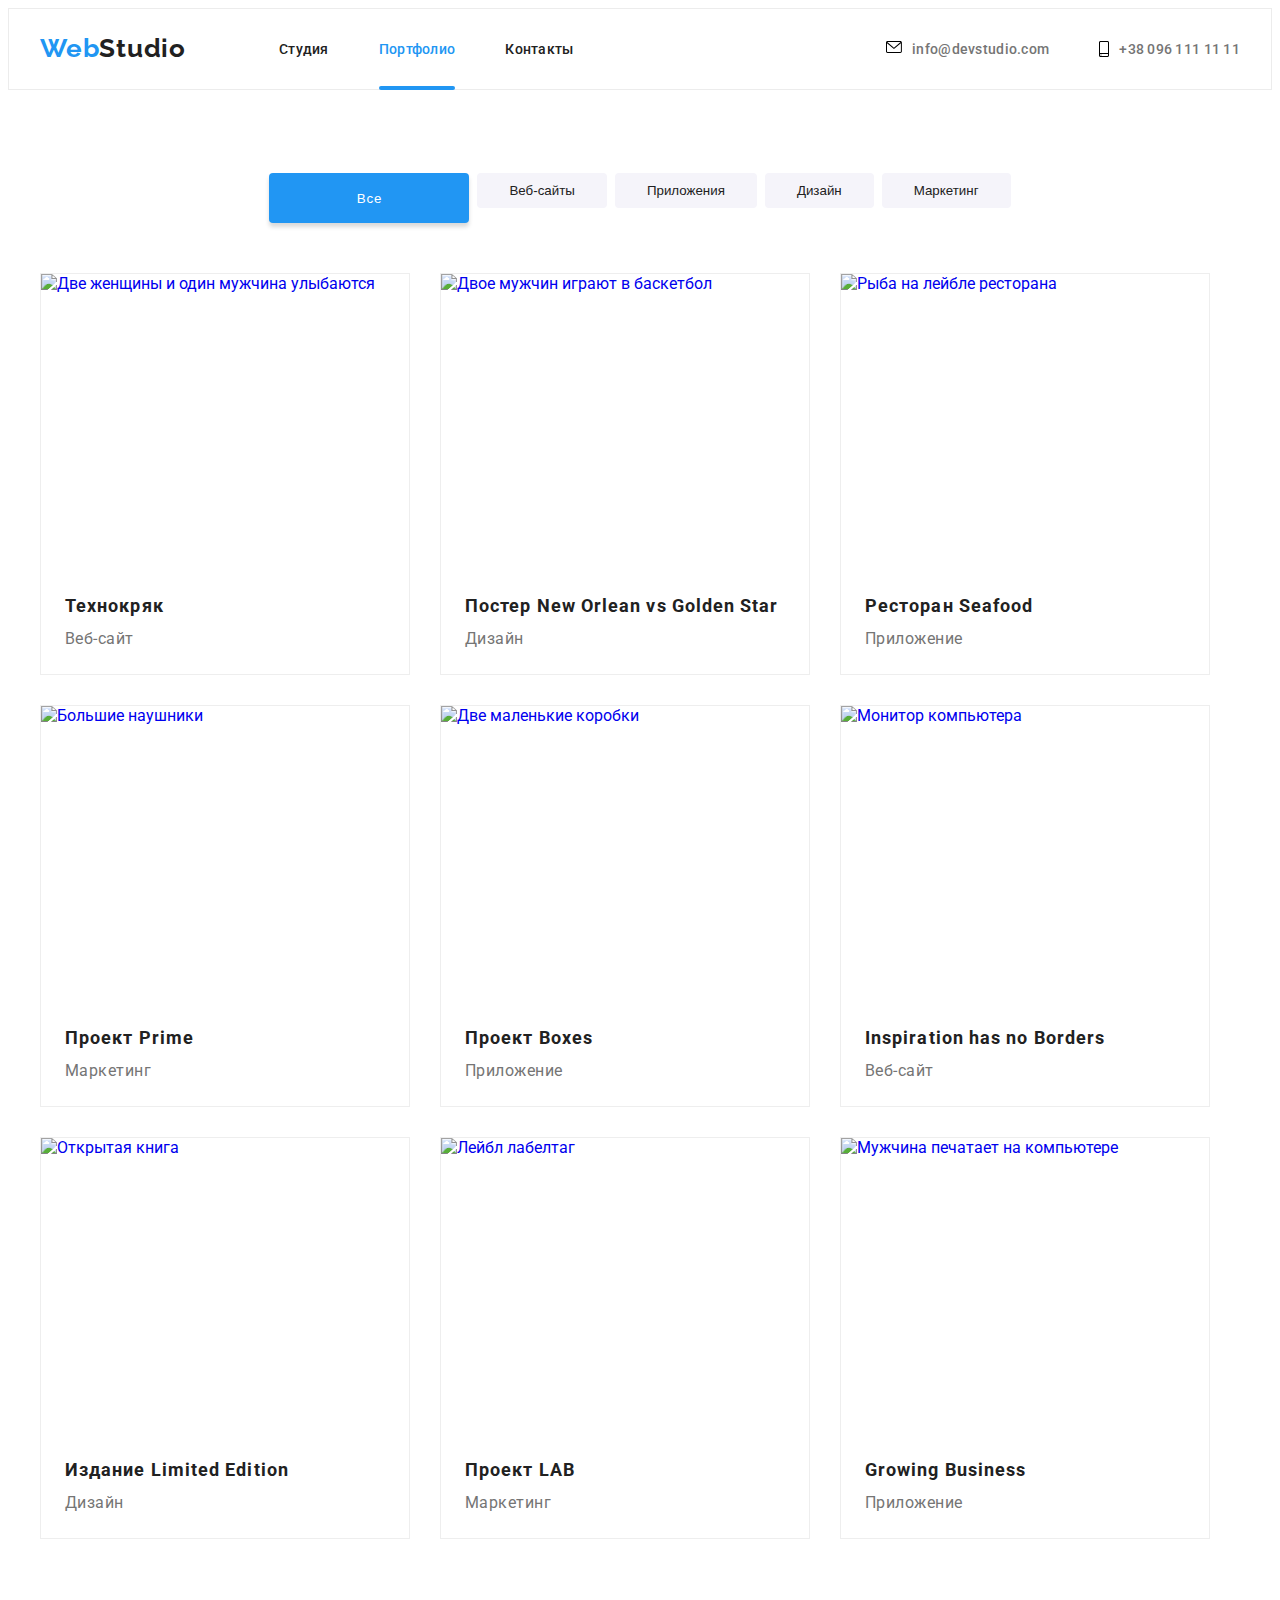
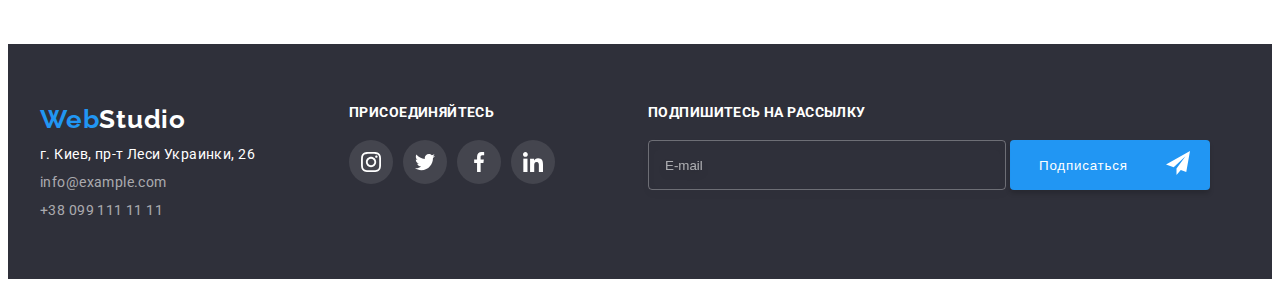
==== portfolio.html @ 0c33bc9c "Add main.min.css" ====
<!DOCTYPE html>
<html lang="ru">

<head>
  <meta charset="UTF-8" />
  <meta name="viewport" content="width=device-width, initial-scale=1.0" />
  <title>Портфолио</title>
  <link rel="preconnect" href="https://fonts.gstatic.com" />
  <link href="https://fonts.googleapis.com/css2?family=Raleway:wght@700&family=Roboto:wght@400;500;700&display=swap"
    rel="stylesheet" />
  <link rel="stylesheet" href="https://cdnjs.cloudflare.com/ajax/libs/modern-normalize/1.0.0/modern-normalize.min.css"
    integrity="sha512-ISS7cAi1PEhQ8jnbJpJZMd29NlhNj4AWYyLOSp2CE/CsHxTCu+r+t0D2yoJudVrd0/8fTVPUVDzY5Tvli75u/g=="
    crossorigin="anonymous" />
  <link rel="stylesheet" href="./css/main.min.css" />
</head>

<body>
  <svg aria-hidden="true" style="position: absolute; width: 0; height: 0; overflow: hidden;" version="1.1"
    xmlns="http://www.w3.org/2000/svg" xmlns:xlink="http://www.w3.org/1999/xlink">
    <defs>
      <symbol id="icon-astronaut" viewBox="0 0 32 32">
        <path fill="#2196f3" style="fill: var(--color1, #2196f3)"
          d="M31.974 4.524c-0.063-0.193-0.229-0.333-0.43-0.363l-1.91-0.278-0.855-1.731c-0.179-0.365-0.777-0.365-0.956 0l-0.855 1.731-1.91 0.278c-0.201 0.029-0.367 0.17-0.431 0.363-0.062 0.193-0.011 0.405 0.135 0.547l1.383 1.348-0.326 1.903c-0.034 0.2 0.048 0.402 0.212 0.522 0.166 0.121 0.382 0.135 0.562 0.040l1.709-0.899 1.709 0.899c0.078 0.041 0.164 0.061 0.249 0.061 0.11 0 0.221-0.034 0.314-0.102 0.164-0.119 0.246-0.322 0.212-0.522l-0.326-1.903 1.383-1.348c0.145-0.142 0.197-0.354 0.135-0.547zM29.511 5.851c-0.125 0.122-0.183 0.299-0.153 0.472l0.191 1.114-1-0.526c-0.078-0.041-0.163-0.061-0.249-0.061s-0.17 0.020-0.249 0.061l-1.001 0.526 0.191-1.114c0.030-0.173-0.028-0.349-0.153-0.472l-0.81-0.789 1.119-0.163c0.174-0.025 0.324-0.134 0.402-0.292l0.5-1.013 0.5 1.013c0.078 0.157 0.228 0.267 0.402 0.292l1.119 0.163-0.809 0.789z">
        </path>
        <path fill="#2196f3" style="fill: var(--color1, #2196f3)" d="M26.134 20.522h-1.067v1.067h1.067v-1.067z"></path>
        <path fill="#2196f3" style="fill: var(--color1, #2196f3)" d="M26.134 22.656h-1.067v1.067h1.067v-1.067z"></path>
        <path fill="#2196f3" style="fill: var(--color1, #2196f3)" d="M27.2 21.589h-1.067v1.067h1.067v-1.067z"></path>
        <path fill="#2196f3" style="fill: var(--color1, #2196f3)" d="M25.067 21.589h-1.067v1.067h1.067v-1.067z"></path>
        <path fill="#2196f3" style="fill: var(--color1, #2196f3)" d="M22.4 26.389h-1.067v1.067h1.067v-1.067z"></path>
        <path fill="#2196f3" style="fill: var(--color1, #2196f3)" d="M22.4 28.522h-1.067v1.067h1.067v-1.067z"></path>
        <path fill="#2196f3" style="fill: var(--color1, #2196f3)" d="M23.467 27.456h-1.067v1.067h1.067v-1.067z"></path>
        <path fill="#2196f3" style="fill: var(--color1, #2196f3)" d="M21.333 27.456h-1.067v1.067h1.067v-1.067z"></path>
        <path fill="#2196f3" style="fill: var(--color1, #2196f3)" d="M16 24.256h-1.067v1.067h1.067v-1.067z"></path>
        <path fill="#2196f3" style="fill: var(--color1, #2196f3)" d="M16 26.389h-1.067v1.067h1.067v-1.067z"></path>
        <path fill="#2196f3" style="fill: var(--color1, #2196f3)" d="M17.067 25.322h-1.067v1.067h1.067v-1.067z"></path>
        <path fill="#2196f3" style="fill: var(--color1, #2196f3)" d="M14.933 25.322h-1.067v1.067h1.067v-1.067z"></path>
        <path fill="#2196f3" style="fill: var(--color1, #2196f3)" d="M5.867 6.122h-1.067v1.067h1.067v-1.067z"></path>
        <path fill="#2196f3" style="fill: var(--color1, #2196f3)" d="M5.867 8.255h-1.067v1.067h1.067v-1.067z"></path>
        <path fill="#2196f3" style="fill: var(--color1, #2196f3)" d="M6.933 7.189h-1.067v1.067h1.067v-1.067z"></path>
        <path fill="#2196f3" style="fill: var(--color1, #2196f3)" d="M4.8 7.189h-1.067v1.067h1.067v-1.067z"></path>
        <path fill="#212121" style="fill: var(--color2, #212121)"
          d="M24.715 14.159c-0.287-0.388-0.709-0.637-1.188-0.705-0.481-0.068-0.956 0.058-1.34 0.352l-1.252 0.96-1.898 1.417-1.358-0.541c2.421-1.086 4.114-3.508 4.114-6.32 0-3.823-3.123-6.933-6.961-6.933s-6.961 3.11-6.961 6.933c0 1.386 0.414 2.674 1.12 3.758l-2.764-0.024c-0.002 0-0.003 0-0.005 0-0.009 0-0.015 0.004-0.023 0.005-0.053 0.002-0.105 0.013-0.155 0.031-0.013 0.005-0.026 0.008-0.038 0.013-0.006 0.003-0.013 0.003-0.019 0.006l-3.233 1.596c-0.001 0-0.001 0-0.001 0.001l-1.893 0.911c-0.021 0.009-0.042 0.021-0.063 0.035-0.755 0.502-1.012 1.489-0.598 2.295 0.22 0.429 0.595 0.745 1.056 0.889 0.178 0.055 0.359 0.083 0.539 0.083 0.29 0 0.577-0.071 0.839-0.211l1.388-0.738 2.264-1.169 1.357-0.008-5.442 5.416c-0.001 0.001-0.001 0.001-0.002 0.001l-1.339 1.333c-0.316 0.315-0.49 0.732-0.49 1.178s0.174 0.863 0.49 1.179c0.325 0.323 0.752 0.485 1.179 0.485s0.854-0.162 1.18-0.485l1.314-1.309 1.741-1.3 0.901 0.897-1.762 1.754c-0 0.001-0.001 0.001-0.002 0.001l-1.339 1.333c-0.316 0.315-0.49 0.732-0.49 1.178s0.174 0.863 0.49 1.179c0.325 0.323 0.753 0.485 1.18 0.485s0.855-0.162 1.18-0.485l3.482-3.467c0.001-0.001 0.001-0.001 0.001-0.002l1.010-1-0.004-0.004c0.006-0.006 0.015-0.009 0.022-0.015l5.166-5.658 3.471 0.494c0.025 0.004 0.050 0.005 0.075 0.005 0.065 0 0.127-0.015 0.187-0.038 0.018-0.006 0.033-0.015 0.050-0.023 0.019-0.010 0.039-0.015 0.058-0.027l3.213-2.133c0.012-0.008 0.018-0.021 0.029-0.029 0.013-0.010 0.029-0.014 0.041-0.026l1.271-1.191c0.662-0.62 0.753-1.635 0.212-2.362zM2.13 17.77c-0.173 0.093-0.37 0.111-0.558 0.052-0.187-0.058-0.338-0.186-0.427-0.358-0.161-0.314-0.068-0.695 0.214-0.902l1.314-0.632 0.449 1.312-0.992 0.528zM5.628 15.942l-1.548 0.8-0.439-1.283 2.027-1.001-0.040 1.484zM20.727 9.322c0 0.918-0.219 1.785-0.599 2.559l-4.181-1.899c-0.044-0.573-0.341-1.075-0.788-1.388l1.464-4.86c2.378 0.756 4.105 2.974 4.105 5.588zM8.938 9.322c0-3.235 2.644-5.867 5.894-5.867 0.253 0 0.5 0.021 0.745 0.052l-1.432 4.754c-0.019-0.001-0.037-0.006-0.057-0.006-1.033 0-1.873 0.837-1.873 1.867s0.84 1.867 1.873 1.867c0.694 0 1.294-0.383 1.618-0.945l3.862 1.755c-1.075 1.446-2.795 2.39-4.737 2.39-3.25 0-5.894-2.632-5.894-5.867zM14.894 10.122c0 0.441-0.362 0.8-0.806 0.8s-0.806-0.359-0.806-0.8c0-0.441 0.362-0.8 0.806-0.8s0.806 0.359 0.806 0.8zM2.465 25.146c-0.236 0.234-0.619 0.234-0.854 0.001-0.114-0.114-0.176-0.263-0.176-0.423s0.062-0.309 0.176-0.421l0.962-0.958 0.851 0.848-0.959 0.955zM5.679 28.88c-0.236 0.234-0.619 0.235-0.855 0.001-0.114-0.114-0.176-0.263-0.176-0.423s0.062-0.309 0.176-0.421l0.963-0.959 0.852 0.848-0.96 0.955zM9.16 25.411c-0.001 0-0.001 0-0.002 0.001l-1.765 1.76-0.852-0.848 1.763-1.755c0 0 0 0 0-0s0.001-0.001 0.002-0.001c0.040-0.040 0.065-0.088 0.090-0.135 0.007-0.014 0.020-0.026 0.026-0.040 0.017-0.041 0.019-0.085 0.026-0.129 0.003-0.025 0.014-0.047 0.014-0.073 0-0.036-0.013-0.070-0.020-0.106-0.006-0.032-0.006-0.065-0.019-0.095-0.020-0.050-0.055-0.094-0.091-0.138-0.010-0.012-0.014-0.027-0.025-0.038 0 0 0 0-0.001 0s-0.001-0.002-0.001-0.002l-1.607-1.6c-0.017-0.017-0.039-0.024-0.058-0.038-0.028-0.022-0.055-0.042-0.087-0.058-0.030-0.015-0.061-0.024-0.093-0.033-0.034-0.010-0.067-0.017-0.103-0.020-0.033-0.002-0.063 0.001-0.095 0.005-0.036 0.004-0.069 0.009-0.104 0.020-0.034 0.011-0.063 0.027-0.094 0.045-0.020 0.011-0.042 0.015-0.061 0.029l-1.773 1.324-0.901-0.897 2.399-2.386 4.361 4.289-0.928 0.919zM15.979 18.394c-0.015-0.002-0.030 0.004-0.045 0.003-0.039-0.002-0.076 0.001-0.115 0.007-0.030 0.005-0.059 0.011-0.088 0.021-0.034 0.012-0.065 0.028-0.097 0.047-0.030 0.018-0.057 0.037-0.083 0.061-0.013 0.011-0.028 0.017-0.040 0.029l-4.698 5.146-4.328-4.257 2.833-2.818c0.209-0.208 0.21-0.546 0.002-0.755-0.105-0.105-0.243-0.157-0.381-0.156v-0.001l-2.219 0.013 0.028-1.607 3.104 0.027c1.265 1.294 3.029 2.101 4.981 2.101 0.437 0 0.864-0.045 1.279-0.123 0.040 0.032 0.079 0.065 0.13 0.085l2.41 0.96 0.331 1.644-3.003-0.427zM20.020 18.572l-0.313-1.558 1.446-1.080 0.947 1.257-2.080 1.381zM23.774 15.741l-0.838 0.785-0.931-1.236 0.831-0.637c0.155-0.119 0.351-0.168 0.543-0.143 0.193 0.027 0.364 0.128 0.48 0.284 0.217 0.292 0.18 0.699-0.085 0.947z">
        </path>
        <path fill="#212121" style="fill: var(--color2, #212121)"
          d="M13.602 18.544l-2.143-2.133c-0.207-0.207-0.545-0.207-0.753 0l-2.142 2.133c-0.1 0.101-0.157 0.236-0.157 0.378s0.056 0.278 0.157 0.378l2.142 2.133c0.104 0.103 0.241 0.155 0.377 0.155s0.273-0.052 0.376-0.155l2.143-2.133c0.1-0.1 0.157-0.236 0.157-0.378s-0.057-0.278-0.157-0.378zM11.083 20.303l-1.387-1.381 1.387-1.381 1.387 1.381-1.387 1.381z">
        </path>
        <path fill="#212121" style="fill: var(--color2, #212121)"
          d="M17.164 5.071l-0.258 1.036c0.071 0.018 1.738 0.452 1.738 2.149h1.067c-0-2.017-1.666-2.965-2.547-3.185z">
        </path>
        <path fill="#212121" style="fill: var(--color2, #212121)" d="M19.711 9.322h-1.067v1.067h1.067v-1.067z"></path>
      </symbol>
      <symbol id="icon-clock" viewBox="0 0 32 32">
        <path fill="#212121" style="fill: var(--color2, #212121)"
          d="M31.297 15.301c-0.002-8.452-6.855-15.303-15.308-15.301s-15.303 6.855-15.301 15.308c0.001 6.658 4.307 12.551 10.649 14.576 0.061 0.019 0.124 0.029 0.187 0.029 0.121-0 0.239-0.032 0.342-0.094 0.135-0.080 0.236-0.207 0.283-0.356l3.865-12.25c1.057-0.005 1.909-0.866 1.903-1.923s-0.866-1.909-1.923-1.903c-0.284 0.001-0.565 0.067-0.82 0.191l-5.106-5.107c-0.253-0.245-0.657-0.238-0.902 0.016-0.239 0.247-0.239 0.639 0 0.886l5.103 5.109c-0.392 0.799-0.168 1.764 0.536 2.309l-3.683 11.673c-7.278-2.681-11.004-10.754-8.323-18.032s10.754-11.004 18.032-8.323 11.004 10.754 8.323 18.032c-1.31 3.556-4.001 6.431-7.462 7.973l-0.398-1.874c-0.073-0.344-0.411-0.565-0.756-0.492-0.109 0.023-0.209 0.074-0.292 0.148l-3.837 3.426c-0.263 0.234-0.287 0.637-0.052 0.9 0.076 0.085 0.174 0.149 0.283 0.184l4.899 1.563c0.335 0.108 0.694-0.077 0.802-0.412 0.034-0.106 0.040-0.219 0.017-0.328l-0.391-1.839c5.664-2.388 9.342-7.942 9.329-14.089zM15.992 14.664c0.352 0 0.638 0.286 0.638 0.638s-0.286 0.638-0.638 0.638c-0.352 0-0.638-0.285-0.638-0.638s0.285-0.638 0.638-0.638zM18.093 29.528l2.184-1.948 0.603 2.84-2.787-0.892z">
        </path>
        <path fill="#2196f3" style="fill: var(--color1, #2196f3)"
          d="M15.354 3.185v1.275c0 0.352 0.285 0.638 0.638 0.638s0.638-0.285 0.638-0.638v-1.275c0-0.352-0.286-0.638-0.638-0.638s-0.638 0.286-0.638 0.638z">
        </path>
        <path fill="#2196f3" style="fill: var(--color1, #2196f3)"
          d="M3.876 14.664c-0.352 0-0.638 0.286-0.638 0.638s0.285 0.638 0.638 0.638h1.275c0.352 0 0.638-0.285 0.638-0.638s-0.285-0.638-0.638-0.638h-1.275z">
        </path>
        <path fill="#2196f3" style="fill: var(--color1, #2196f3)"
          d="M28.108 15.939c0.352 0 0.638-0.285 0.638-0.638s-0.285-0.638-0.638-0.638h-1.275c-0.352 0-0.638 0.286-0.638 0.638s0.286 0.638 0.638 0.638h1.275z">
        </path>
      </symbol>
      <symbol id="icon-diagramma" viewBox="0 0 36 32">
        <path fill="#2196f3" style="fill: var(--color1, #2196f3)" d="M16.754 14.965h1.066v4.798h-1.066v-4.797z"></path>
        <path fill="#2196f3" style="fill: var(--color1, #2196f3)" d="M21.018 17.097h1.066v2.665h-1.066v-2.665z"></path>
        <path fill="#2196f3" style="fill: var(--color1, #2196f3)" d="M12.49 18.696h1.066v1.066h-1.066v-1.066z"></path>
        <path fill="#2196f3" style="fill: var(--color1, #2196f3)" d="M9.291 18.163h1.066v1.599h-1.066v-1.599z"></path>
        <path fill="#212121" style="fill: var(--color2, #212121)"
          d="M3.428 28.291h25.587c0.883 0 1.599-0.716 1.599-1.599v-2.132c0-0.883-0.716-1.599-1.599-1.599h-0.533v-13.293l3.028-2.868c0.703 0.346 1.553 0.136 2.013-0.499s0.396-1.508-0.153-2.068-1.42-0.644-2.065-0.198c-0.644 0.446-0.873 1.292-0.542 2.002l-2.281 2.163v-1.23c0-0.883-0.716-1.599-1.599-1.599h-21.322c-0.883 0-1.599 0.716-1.599 1.599v15.992h-0.533c-0.883 0-1.599 0.716-1.599 1.599v2.132c0 0.883 0.716 1.599 1.599 1.599zM32.213 4.837c0.294 0 0.533 0.239 0.533 0.533s-0.239 0.533-0.533 0.533c-0.294 0-0.533-0.239-0.533-0.533s0.239-0.533 0.533-0.533zM5.027 6.969c0-0.294 0.239-0.533 0.533-0.533h21.322c0.294 0 0.533 0.239 0.533 0.533v2.239l-1.066 1.013v-2.186c0-0.294-0.239-0.533-0.533-0.533h-19.19c-0.294 0-0.533 0.239-0.533 0.533v13.326c0 0.294 0.239 0.533 0.533 0.533h19.19c0.294 0 0.533-0.239 0.533-0.533v-9.674l1.066-1.010v12.284h-22.388v-15.992zM9.824 13.899c-0.721-0.002-1.354 0.478-1.546 1.174s0.105 1.433 0.725 1.801c0.62 0.368 1.41 0.276 1.928-0.226l1.853 0.93c0.215 0.108 0.476 0.057 0.636-0.123l3.939-4.431 3.872 2.901c0.208 0.156 0.498 0.139 0.686-0.039l3.365-3.188v8.131h-18.124v-12.26h18.124v2.66l-3.771 3.572-3.904-2.927c-0.222-0.166-0.534-0.135-0.718 0.072l-3.993 4.493-1.493-0.746c0.011-0.064 0.018-0.129 0.020-0.193 0-0.883-0.716-1.599-1.599-1.599zM10.357 15.498c0 0.294-0.239 0.533-0.533 0.533s-0.533-0.239-0.533-0.533c0-0.294 0.239-0.533 0.533-0.533s0.533 0.239 0.533 0.533zM13.556 24.027h5.331v0.533c0 0.294-0.239 0.533-0.533 0.533h-4.264c-0.294 0-0.533-0.239-0.533-0.533v-0.533zM2.895 24.56c0-0.294 0.239-0.533 0.533-0.533h9.062v0.533c0 0.883 0.716 1.599 1.599 1.599h4.264c0.883 0 1.599-0.716 1.599-1.599v-0.533h9.062c0.294 0 0.533 0.239 0.533 0.533v2.132c0 0.294-0.239 0.533-0.533 0.533h-25.587c-0.294 0-0.533-0.239-0.533-0.533v-2.132z">
        </path>
      </symbol>
      <symbol id="icon-envelope" viewBox="0 0 43 32">
        <path
          d="M38.667 0h-34.667c-2.206 0-4 1.794-4 4v24c0 2.206 1.794 4 4 4h34.667c2.206 0 4-1.794 4-4v-24c0-2.206-1.794-4-4-4zM38.667 2.667c0.181 0 0.353 0.038 0.511 0.103l-17.844 15.466-17.844-15.466c0.158-0.066 0.33-0.103 0.511-0.103h34.667zM38.667 29.333h-34.667c-0.736 0-1.333-0.598-1.333-1.333v-22.413l17.793 15.421c0.251 0.217 0.563 0.326 0.874 0.326s0.622-0.108 0.874-0.326l17.793-15.421v22.413c0 0.736-0.598 1.333-1.333 1.333z">
        </path>
      </symbol>
      <symbol id="icon-facebook" viewBox="0 0 32 32">
        <path
          d="M21.329 5.313h2.921v-5.088c-0.504-0.069-2.237-0.225-4.256-0.225-4.212 0-7.097 2.649-7.097 7.519v4.481h-4.648v5.688h4.648v14.312h5.699v-14.311h4.46l0.708-5.688h-5.169v-3.919c0.001-1.644 0.444-2.769 2.735-2.769z">
        </path>
      </symbol>
      <symbol id="icon-instagram" viewBox="0 0 32 32">
        <path
          d="M31.969 9.408c-0.075-1.7-0.35-2.869-0.744-3.882-0.406-1.075-1.032-2.038-1.851-2.838-0.8-0.813-1.769-1.444-2.832-1.844-1.019-0.394-2.182-0.669-3.882-0.744-1.713-0.081-2.257-0.1-6.601-0.1s-4.888 0.019-6.595 0.094c-1.7 0.075-2.869 0.35-3.882 0.744-1.075 0.406-2.038 1.031-2.838 1.85-0.813 0.8-1.444 1.769-1.844 2.832-0.394 1.019-0.669 2.182-0.744 3.882-0.081 1.713-0.1 2.257-0.1 6.601s0.019 4.888 0.094 6.595c0.075 1.7 0.35 2.869 0.744 3.882 0.406 1.075 1.038 2.038 1.85 2.838 0.8 0.813 1.769 1.444 2.832 1.844 1.019 0.394 2.182 0.669 3.882 0.744 1.706 0.075 2.25 0.094 6.595 0.094s4.888-0.019 6.595-0.094c1.7-0.075 2.869-0.35 3.882-0.744 2.151-0.832 3.851-2.532 4.682-4.682 0.394-1.019 0.669-2.182 0.744-3.882 0.075-1.707 0.094-2.251 0.094-6.595s-0.006-4.888-0.081-6.595zM29.087 22.473c-0.069 1.563-0.331 2.407-0.55 2.969-0.538 1.394-1.644 2.5-3.038 3.038-0.563 0.219-1.413 0.481-2.969 0.55-1.688 0.075-2.194 0.094-6.464 0.094s-4.782-0.019-6.464-0.094c-1.563-0.069-2.407-0.331-2.969-0.55-0.694-0.256-1.325-0.663-1.838-1.194-0.531-0.519-0.938-1.144-1.194-1.838-0.219-0.563-0.481-1.413-0.55-2.969-0.075-1.688-0.094-2.194-0.094-6.464s0.019-4.782 0.094-6.464c0.069-1.563 0.331-2.407 0.55-2.969 0.256-0.694 0.663-1.325 1.2-1.838 0.519-0.531 1.144-0.938 1.838-1.194 0.563-0.219 1.413-0.481 2.969-0.55 1.688-0.075 2.194-0.094 6.464-0.094 4.276 0 4.782 0.019 6.464 0.094 1.563 0.069 2.407 0.331 2.969 0.55 0.694 0.256 1.325 0.662 1.838 1.194 0.531 0.519 0.938 1.144 1.194 1.838 0.219 0.563 0.481 1.413 0.55 2.969 0.075 1.688 0.094 2.194 0.094 6.464s-0.019 4.77-0.094 6.458z">
        </path>
        <path
          d="M16.059 7.783c-4.538 0-8.22 3.682-8.22 8.22s3.682 8.22 8.22 8.22c4.539 0 8.22-3.682 8.22-8.22s-3.682-8.22-8.22-8.22zM16.059 21.335c-2.944 0-5.332-2.388-5.332-5.332s2.388-5.332 5.332-5.332c2.944 0 5.332 2.388 5.332 5.332s-2.388 5.332-5.332 5.332z">
        </path>
        <path
          d="M26.524 7.458c0 1.060-0.859 1.919-1.919 1.919s-1.919-0.859-1.919-1.919c0-1.060 0.859-1.919 1.919-1.919s1.919 0.859 1.919 1.919z">
        </path>
      </symbol>
      <symbol id="icon-linkedin" viewBox="0 0 32 32">
        <path
          d="M31.992 32v-0.001h0.008v-11.736c0-5.741-1.236-10.164-7.948-10.164-3.227 0-5.392 1.771-6.276 3.449h-0.093v-2.913h-6.364v21.364h6.627v-10.579c0-2.785 0.528-5.479 3.977-5.479 3.399 0 3.449 3.179 3.449 5.657v10.401h6.62z">
        </path>
        <path d="M0.528 10.636h6.635v21.364h-6.635v-21.364z"></path>
        <path
          d="M3.843 0c-2.121 0-3.843 1.721-3.843 3.843s1.721 3.879 3.843 3.879c2.121 0 3.843-1.757 3.843-3.879-0.001-2.121-1.723-3.843-3.843-3.843v0z">
        </path>
      </symbol>
      <symbol id="icon-logo-1" viewBox="0 0 29 32">
        <path d="M3.84 0l4.677 4.428h13.046v12.351l4.677 4.428v-21.206h-22.4z"></path>
        <path
          d="M0 4.241v20.6h21.76v-8.188l-13.105-12.406-8.655-0.005zM17.615 21.828h-14.172v-13.854h1.002v12.916h13.17v0.938z">
        </path>
        <path
          d="M6.266 28.662l0.523-1.078h0.438l-0.763 1.438v0.837h-0.397v-0.837l-0.764-1.438h0.439l0.523 1.078zM8.513 29.329h-0.881l-0.184 0.53h-0.411l0.859-2.275h0.355l0.861 2.275h-0.412l-0.186-0.53zM7.743 29.010h0.659l-0.33-0.944-0.33 0.944zM10.071 29.244c0-0.105 0.029-0.202 0.086-0.289 0.057-0.089 0.17-0.193 0.339-0.314-0.088-0.111-0.151-0.206-0.186-0.284s-0.052-0.154-0.052-0.227c0-0.178 0.054-0.319 0.162-0.422s0.254-0.156 0.438-0.156c0.166 0 0.301 0.049 0.406 0.147 0.106 0.097 0.159 0.217 0.159 0.361 0 0.095-0.024 0.182-0.072 0.262-0.048 0.079-0.127 0.158-0.236 0.238l-0.155 0.113 0.439 0.519c0.064-0.125 0.095-0.264 0.095-0.417h0.33c0 0.28-0.066 0.51-0.197 0.689l0.334 0.395h-0.441l-0.128-0.152c-0.162 0.122-0.356 0.183-0.581 0.183s-0.405-0.059-0.541-0.178c-0.134-0.12-0.202-0.276-0.202-0.467zM10.824 29.587c0.128 0 0.248-0.043 0.359-0.128l-0.497-0.586-0.048 0.034c-0.125 0.095-0.188 0.203-0.188 0.325 0 0.105 0.034 0.191 0.102 0.256s0.158 0.098 0.272 0.098zM10.615 28.121c0 0.087 0.054 0.197 0.161 0.33l0.173-0.119 0.048-0.039c0.065-0.057 0.097-0.131 0.097-0.22 0-0.059-0.022-0.11-0.067-0.152-0.045-0.043-0.102-0.064-0.17-0.064-0.074 0-0.133 0.025-0.177 0.075s-0.066 0.113-0.066 0.189zM14.748 29.118c-0.023 0.243-0.113 0.432-0.269 0.569-0.156 0.135-0.364 0.203-0.623 0.203-0.181 0-0.341-0.043-0.48-0.128-0.137-0.086-0.244-0.209-0.319-0.367s-0.114-0.342-0.117-0.552v-0.212c0-0.215 0.038-0.404 0.114-0.567s0.185-0.29 0.327-0.378c0.143-0.088 0.307-0.133 0.494-0.133 0.251 0 0.453 0.068 0.606 0.205s0.242 0.329 0.267 0.578h-0.394c-0.019-0.164-0.067-0.281-0.144-0.353-0.076-0.073-0.188-0.109-0.336-0.109-0.172 0-0.304 0.063-0.397 0.189-0.092 0.125-0.139 0.309-0.141 0.552v0.202c0 0.246 0.044 0.433 0.131 0.563s0.218 0.194 0.387 0.194c0.155 0 0.272-0.035 0.35-0.105s0.128-0.186 0.148-0.348h0.394zM16.918 28.78c0 0.223-0.039 0.419-0.116 0.588-0.077 0.168-0.188 0.297-0.331 0.388-0.143 0.090-0.307 0.134-0.494 0.134-0.184 0-0.349-0.045-0.494-0.134-0.144-0.091-0.255-0.219-0.334-0.386-0.078-0.167-0.118-0.359-0.119-0.576v-0.128c0-0.222 0.039-0.418 0.117-0.588 0.079-0.17 0.19-0.299 0.333-0.389 0.144-0.091 0.308-0.136 0.494-0.136s0.349 0.045 0.492 0.134c0.144 0.088 0.255 0.217 0.333 0.384s0.118 0.361 0.119 0.583v0.127zM16.523 28.662c0-0.252-0.048-0.445-0.144-0.58-0.095-0.134-0.23-0.202-0.405-0.202-0.171 0-0.305 0.067-0.402 0.202-0.096 0.133-0.145 0.322-0.147 0.567v0.131c0 0.25 0.048 0.443 0.145 0.58s0.233 0.205 0.406 0.205c0.175 0 0.309-0.067 0.403-0.2 0.095-0.133 0.142-0.328 0.142-0.584v-0.119z">
        </path>
      </symbol>
      <symbol id="icon-logo-2" viewBox="0 0 25 32">
        <path
          d="M10.447 1.806h0.084c0.156 0 0.324 0.016 0.49 0.030 0.734 0.052 1.463 0.162 2.179 0.329v-1.762c-0.738-0.185-1.491-0.305-2.249-0.358-0.288-0.022-0.595-0.036-0.909-0.044h-0.263c-1.523 0.006-3.039 0.201-4.515 0.582-1.68 0.419-3.293 1.075-4.79 1.948v17.475c1.442-0.783 2.976-1.381 4.566-1.779 1.256-0.32 2.539-0.517 3.833-0.588h0.051c0.216-0.011 0.433-0.017 0.655-0.019v-1.79c-1.681 0.022-3.353 0.244-4.982 0.662-0.602 0.157-1.185 0.325-1.731 0.513l-0.623 0.211v-13.625l0.266-0.128c2.032-0.963 4.229-1.524 6.471-1.651 0.019-0.001 0.037-0.001 0.056 0 0.248-0.013 0.497-0.019 0.741-0.019h0.28c0.129 0.003 0.258 0.006 0.388 0.014z">
        </path>
        <path
          d="M14.837 3.651c-0.409 0-0.814-0.014-1.205-0.044-0.467-0.034-0.947-0.091-1.401-0.167-0.277-0.047-0.55-0.103-0.814-0.164v17.275c1.12 0.277 2.271 0.413 3.425 0.404 1.523-0.006 3.039-0.201 4.515-0.581 1.68-0.42 3.294-1.075 4.792-1.948v-17.163c-1.442 0.783-2.975 1.381-4.564 1.781-1.551 0.398-3.145 0.603-4.747 0.609zM21.745 3.95l0.623-0.21v13.63l-0.266 0.128c-1.021 0.486-2.087 0.869-3.184 1.144-1.331 0.344-2.7 0.522-4.074 0.527-0.411 0-0.819-0.017-1.214-0.052l-0.427-0.038v-14.017l0.497 0.033c0.361 0.023 0.735 0.034 1.141 0.034 1.745-0.006 3.483-0.229 5.173-0.663 0.581-0.153 1.158-0.325 1.731-0.518z">
        </path>
        <path
          d="M1.684 25.977c-0.090-0.093-0.197-0.166-0.317-0.214s-0.247-0.071-0.376-0.066c-0.137-0.002-0.273 0.024-0.4 0.075-0.117 0.046-0.222 0.116-0.311 0.205s-0.156 0.196-0.201 0.313c-0.049 0.123-0.073 0.254-0.072 0.387v2.335c-0.006 0.165 0.026 0.328 0.092 0.479 0.055 0.12 0.135 0.226 0.233 0.313 0.093 0.079 0.203 0.135 0.321 0.166 0.114 0.032 0.231 0.048 0.349 0.049 0.13 0.001 0.259-0.027 0.377-0.081 0.117-0.051 0.222-0.124 0.311-0.216 0.087-0.091 0.156-0.197 0.204-0.313 0.050-0.118 0.075-0.244 0.075-0.372v-0.261h-0.61v0.208c0.002 0.071-0.010 0.142-0.036 0.208-0.020 0.050-0.050 0.095-0.089 0.131-0.038 0.031-0.081 0.053-0.128 0.067-0.041 0.014-0.084 0.021-0.128 0.022-0.054 0.006-0.11-0.002-0.16-0.024s-0.094-0.057-0.126-0.101c-0.058-0.094-0.086-0.203-0.081-0.313v-2.177c-0.004-0.121 0.022-0.241 0.075-0.349 0.032-0.049 0.077-0.089 0.129-0.114s0.112-0.034 0.17-0.027c0.053-0.002 0.105 0.009 0.152 0.032s0.089 0.057 0.12 0.099c0.068 0.090 0.104 0.2 0.101 0.313v0.202h0.604v-0.238c0.001-0.14-0.024-0.278-0.075-0.408-0.045-0.122-0.114-0.234-0.204-0.329z">
        </path>
        <path
          d="M5.31 25.95c-0.195-0.164-0.44-0.255-0.694-0.257-0.124 0-0.248 0.023-0.364 0.066-0.119 0.042-0.228 0.107-0.322 0.191-0.101 0.091-0.182 0.202-0.237 0.327-0.061 0.143-0.092 0.297-0.089 0.452v2.239c-0.004 0.158 0.026 0.314 0.089 0.459 0.055 0.12 0.136 0.227 0.237 0.313 0.093 0.087 0.203 0.154 0.322 0.197 0.117 0.043 0.24 0.065 0.364 0.066s0.248-0.023 0.364-0.066c0.121-0.044 0.233-0.111 0.33-0.197 0.097-0.087 0.176-0.194 0.23-0.313 0.063-0.145 0.093-0.301 0.089-0.459v-2.239c0.003-0.155-0.027-0.31-0.089-0.452-0.054-0.123-0.133-0.235-0.23-0.327zM5.025 28.969c0.005 0.060-0.003 0.12-0.024 0.176s-0.054 0.107-0.097 0.148c-0.081 0.068-0.182 0.105-0.287 0.105s-0.207-0.037-0.287-0.105c-0.043-0.041-0.076-0.092-0.097-0.148s-0.029-0.116-0.024-0.176v-2.239c-0.005-0.060 0.003-0.12 0.024-0.176s0.054-0.107 0.097-0.148c0.081-0.068 0.182-0.105 0.287-0.105s0.207 0.037 0.287 0.105c0.043 0.041 0.076 0.092 0.097 0.148s0.029 0.116 0.024 0.176v2.239z">
        </path>
        <path
          d="M10.072 29.969v-4.239h-0.587l-0.771 2.244h-0.011l-0.777-2.244h-0.581v4.239h0.606v-2.579h0.011l0.593 1.823h0.302l0.598-1.823h0.011v2.579h0.606z">
        </path>
        <path
          d="M13.513 26.027c-0.093-0.105-0.211-0.184-0.343-0.232-0.142-0.046-0.29-0.068-0.439-0.066h-0.9v4.239h0.604v-1.656h0.311c0.188 0.009 0.376-0.031 0.545-0.116 0.137-0.076 0.252-0.188 0.332-0.324 0.070-0.113 0.117-0.238 0.139-0.369 0.024-0.16 0.035-0.321 0.033-0.482 0.006-0.204-0.014-0.407-0.059-0.606-0.040-0.147-0.117-0.281-0.223-0.39zM13.201 27.319c-0.003 0.077-0.022 0.152-0.056 0.221-0.035 0.065-0.089 0.117-0.156 0.149-0.089 0.040-0.187 0.058-0.285 0.053h-0.275v-1.441h0.311c0.094-0.005 0.187 0.014 0.272 0.053 0.062 0.036 0.112 0.091 0.142 0.157 0.033 0.074 0.051 0.155 0.053 0.236 0 0.089 0 0.183 0 0.282s0.006 0.2 0 0.291h-0.006z">
        </path>
        <path
          d="M16.374 25.73h-0.495l-0.934 4.239h0.604l0.177-0.911h0.823l0.177 0.911h0.604l-0.957-4.239zM15.817 28.481l0.297-1.537h0.011l0.296 1.537h-0.604z">
        </path>
        <path
          d="M20.277 28.284h-0.011l-0.912-2.554h-0.581v4.239h0.604v-2.549h0.012l0.923 2.549h0.568v-4.239h-0.604v2.554z">
        </path>
        <path d="M23.968 25.73l-0.486 1.685h-0.012l-0.486-1.685h-0.64l0.83 2.447v1.792h0.604v-1.792l0.83-2.447h-0.64z">
        </path>
        <path d="M0 31.166h0.291v0.817h0.198v-0.817h0.29v-0.167h-0.778v0.167z"></path>
        <path
          d="M2.447 30.998l-0.381 0.984h0.21l0.081-0.224h0.392l0.084 0.224h0.215l-0.391-0.984h-0.21zM2.416 31.593l0.134-0.365 0.134 0.365h-0.268z">
        </path>
        <path
          d="M4.866 31.62h0.227v0.127c-0.066 0.053-0.149 0.082-0.234 0.083-0.040 0.002-0.079-0.005-0.116-0.021s-0.068-0.041-0.093-0.072c-0.052-0.075-0.078-0.165-0.073-0.257 0-0.219 0.095-0.329 0.283-0.329 0.050-0.005 0.099 0.008 0.14 0.037s0.070 0.071 0.082 0.12l0.195-0.038c-0.042-0.192-0.181-0.289-0.417-0.289-0.127-0.003-0.25 0.042-0.344 0.127-0.050 0.049-0.088 0.108-0.112 0.174s-0.034 0.135-0.029 0.205c-0.006 0.135 0.039 0.267 0.126 0.369 0.048 0.050 0.107 0.088 0.171 0.113s0.134 0.035 0.203 0.031c0.154 0.004 0.304-0.052 0.417-0.157v-0.388h-0.427v0.166z">
        </path>
        <path d="M7.337 30.998h-0.199v0.984h0.69v-0.167h-0.49v-0.817z"></path>
        <path d="M9.426 30.998h-0.199v0.984h0.199v-0.984z"></path>
        <path d="M11.469 31.656l-0.403-0.657h-0.193v0.984h0.185v-0.643l0.395 0.643h0.198v-0.984h-0.182v0.657z"></path>
        <path d="M13.315 31.549h0.49v-0.167h-0.49v-0.216h0.528v-0.167h-0.727v0.984h0.747v-0.167h-0.548v-0.266z"></path>
        <path d="M17.792 31.387h-0.388v-0.388h-0.198v0.984h0.198v-0.43h0.388v0.43h0.198v-0.984h-0.198v0.388z"></path>
        <path d="M19.649 31.549h0.492v-0.167h-0.492v-0.216h0.529v-0.167h-0.727v0.984h0.746v-0.167h-0.548v-0.266z">
        </path>
        <path
          d="M22.168 31.549c0.171-0.027 0.258-0.117 0.258-0.274 0.005-0.042-0.001-0.084-0.018-0.123s-0.044-0.072-0.078-0.096c-0.089-0.045-0.189-0.065-0.288-0.058h-0.417v0.984h0.198v-0.412h0.039c0.042-0.003 0.084 0.005 0.123 0.022 0.029 0.018 0.053 0.043 0.070 0.072l0.215 0.313h0.237l-0.12-0.192c-0.053-0.095-0.128-0.176-0.218-0.236zM21.969 31.413h-0.146v-0.247h0.156c0.068-0.005 0.136 0.002 0.201 0.023 0.014 0.013 0.026 0.029 0.033 0.046s0.011 0.037 0.010 0.056c-0.001 0.019-0.006 0.038-0.015 0.055s-0.022 0.032-0.037 0.043c-0.065 0.020-0.133 0.028-0.201 0.023z">
        </path>
        <path d="M24.067 31.549h0.49v-0.167h-0.49v-0.216h0.529v-0.167h-0.729v0.984h0.747v-0.167h-0.548v-0.266z"></path>
      </symbol>
      <symbol id="icon-logo-3" viewBox="0 0 31 32">
        <path
          d="M4.722 31.103c0.011 0 0.022 0.003 0.032 0.007s0.019 0.011 0.027 0.018l0.153 0.161c-0.119 0.13-0.266 0.234-0.431 0.305-0.193 0.077-0.401 0.115-0.611 0.109-0.197 0.004-0.392-0.031-0.574-0.102-0.164-0.065-0.312-0.164-0.433-0.288-0.123-0.129-0.218-0.28-0.279-0.445-0.067-0.184-0.1-0.377-0.098-0.571-0.003-0.195 0.033-0.39 0.105-0.573 0.067-0.166 0.168-0.317 0.297-0.445 0.131-0.126 0.287-0.224 0.459-0.29 0.189-0.070 0.389-0.104 0.591-0.102 0.188-0.004 0.375 0.027 0.549 0.093 0.152 0.063 0.291 0.15 0.412 0.257l-0.128 0.171c-0.009 0.012-0.020 0.023-0.033 0.031-0.015 0.010-0.033 0.014-0.052 0.013-0.020-0.001-0.039-0.008-0.056-0.018l-0.069-0.046-0.096-0.058c-0.041-0.022-0.084-0.041-0.128-0.057-0.057-0.019-0.115-0.035-0.174-0.046-0.075-0.013-0.151-0.019-0.228-0.018-0.146-0.002-0.29 0.024-0.425 0.077-0.126 0.048-0.239 0.122-0.333 0.215-0.095 0.099-0.169 0.216-0.216 0.343-0.054 0.145-0.080 0.298-0.078 0.452-0.002 0.156 0.024 0.312 0.078 0.46 0.047 0.126 0.119 0.242 0.212 0.341 0.088 0.093 0.196 0.165 0.318 0.212 0.125 0.049 0.259 0.074 0.394 0.073 0.078 0.001 0.156-0.004 0.234-0.015 0.126-0.015 0.247-0.056 0.354-0.122 0.054-0.034 0.104-0.072 0.151-0.113 0.020-0.018 0.046-0.028 0.073-0.029z">
        </path>
        <path
          d="M9.144 30.296c0.002 0.194-0.033 0.386-0.103 0.567-0.062 0.165-0.161 0.315-0.288 0.44s-0.282 0.224-0.452 0.289c-0.375 0.136-0.789 0.136-1.164 0-0.169-0.066-0.323-0.165-0.45-0.29-0.128-0.128-0.227-0.279-0.291-0.445-0.138-0.367-0.138-0.769 0-1.136 0.065-0.166 0.164-0.317 0.291-0.447 0.128-0.121 0.281-0.216 0.45-0.279 0.374-0.139 0.79-0.139 1.164 0 0.17 0.066 0.324 0.165 0.452 0.29 0.126 0.127 0.224 0.276 0.289 0.44 0.071 0.183 0.106 0.376 0.103 0.571zM8.742 30.296c0.003-0.155-0.022-0.309-0.073-0.456-0.043-0.126-0.113-0.242-0.205-0.341-0.090-0.094-0.2-0.167-0.323-0.215-0.272-0.1-0.574-0.1-0.846 0-0.123 0.048-0.234 0.121-0.324 0.215-0.093 0.098-0.164 0.215-0.207 0.341-0.097 0.297-0.097 0.615 0 0.912 0.043 0.126 0.114 0.242 0.207 0.341 0.090 0.093 0.2 0.166 0.324 0.213 0.273 0.097 0.573 0.097 0.846 0 0.123-0.047 0.234-0.12 0.323-0.213 0.092-0.099 0.162-0.215 0.205-0.341 0.051-0.147 0.076-0.301 0.073-0.456z">
        </path>
        <path
          d="M12.161 30.774l0.040 0.102c0.015-0.036 0.029-0.069 0.044-0.102 0.015-0.034 0.031-0.068 0.050-0.1l0.978-1.694c0.019-0.029 0.036-0.047 0.056-0.053 0.026-0.008 0.053-0.011 0.080-0.009h0.289v2.755h-0.343v-2.026c0-0.026 0-0.055 0-0.086-0.002-0.032-0.002-0.063 0-0.095l-0.984 1.718c-0.012 0.026-0.033 0.047-0.058 0.063s-0.054 0.023-0.084 0.023h-0.056c-0.030 0-0.059-0.007-0.084-0.023s-0.045-0.037-0.057-0.063l-1.013-1.729c0 0.033 0 0.066 0 0.099s0 0.062 0 0.088v2.026h-0.331v-2.75h0.289c0.027-0.002 0.054 0.002 0.080 0.009 0.024 0.011 0.043 0.030 0.054 0.053l0.999 1.696c0.020 0.031 0.036 0.064 0.050 0.098z">
        </path>
        <path
          d="M15.842 30.638v1.032h-0.383v-2.752h0.854c0.161-0.003 0.322 0.017 0.477 0.060 0.124 0.033 0.239 0.092 0.337 0.171 0.085 0.075 0.151 0.167 0.191 0.27 0.045 0.112 0.067 0.232 0.065 0.352 0.002 0.121-0.022 0.24-0.071 0.352-0.046 0.106-0.117 0.2-0.207 0.275-0.098 0.083-0.214 0.145-0.339 0.182-0.149 0.045-0.305 0.067-0.461 0.064l-0.463-0.007zM15.842 30.342h0.463c0.101 0.001 0.201-0.013 0.297-0.042 0.079-0.025 0.152-0.066 0.214-0.119 0.058-0.050 0.102-0.113 0.13-0.182 0.031-0.074 0.047-0.152 0.046-0.232 0.004-0.076-0.009-0.153-0.038-0.224s-0.075-0.135-0.134-0.188c-0.146-0.109-0.33-0.162-0.515-0.148h-0.463v1.134z">
        </path>
        <path
          d="M20.987 31.673h-0.302c-0.030 0.001-0.060-0.008-0.084-0.026-0.022-0.017-0.039-0.039-0.050-0.064l-0.26-0.666h-1.307l-0.27 0.666c-0.010 0.024-0.026 0.046-0.048 0.062-0.024 0.019-0.055 0.028-0.086 0.027h-0.302l1.148-2.756h0.398l1.164 2.756zM19.092 30.65h1.080l-0.456-1.122c-0.035-0.084-0.064-0.171-0.086-0.259l-0.044 0.144c-0.013 0.044-0.029 0.084-0.042 0.117l-0.452 1.12z">
        </path>
        <path
          d="M22.641 28.931c0.023 0.012 0.043 0.029 0.057 0.049l1.675 2.077c0-0.033 0-0.066 0-0.097s0-0.062 0-0.091v-1.951h0.343v2.756h-0.191c-0.027 0.001-0.054-0.005-0.078-0.016-0.024-0.013-0.044-0.030-0.061-0.051l-1.673-2.075c0.002 0.032 0.002 0.063 0 0.095 0 0.031 0 0.058 0 0.084v1.964h-0.343v-2.756h0.203c0.024-0.001 0.047 0.004 0.069 0.013z">
        </path>
        <path
          d="M27.537 30.577v1.094h-0.383v-1.094l-1.059-1.66h0.343c0.029-0.002 0.059 0.007 0.082 0.024 0.021 0.018 0.038 0.039 0.052 0.062l0.662 1.071c0.027 0.046 0.050 0.088 0.069 0.128s0.034 0.078 0.048 0.117l0.050-0.119c0.019-0.043 0.040-0.085 0.065-0.126l0.653-1.078c0.014-0.021 0.030-0.041 0.050-0.058 0.023-0.019 0.052-0.029 0.082-0.027h0.346l-1.060 1.667z">
        </path>
        <path
          d="M11.971 24.293c0.167 0.020 0.335 0.036 0.505 0.051 2.583-1.101 4.768-2.902 6.282-5.18s2.29-4.929 2.231-7.624l-2.846-2.712c0.579 2.869 0.308 5.836-0.782 8.567s-2.956 5.12-5.389 6.898z">
        </path>
        <path
          d="M10.955 24.167l0.077 0.015c2.6-1.772 4.583-4.247 5.691-7.104s1.292-5.965 0.526-8.922l-4.054-3.862c1.64 3.175 2.3 6.728 1.903 10.246s-1.833 6.857-4.143 9.628z">
        </path>
        <path
          d="M24.704 14.725c-0.689 2.961-2.362 5.632-4.77 7.616-0.703 0.582-1.462 1.101-2.266 1.55 1.961-0.549 3.764-1.52 5.269-2.838s2.672-2.947 3.412-4.763l-1.644-1.565z">
        </path>
        <path
          d="M24.059 14.289l-2.341-2.23c-0.045 2.543-0.803 5.028-2.197 7.197s-3.372 3.943-5.729 5.137h0.011c0.525-0 1.050-0.030 1.572-0.089 2.203-0.857 4.148-2.219 5.664-3.967s2.553-3.825 3.021-6.047z">
        </path>
        <path
          d="M11.294 2.664l-2.793-2.664c-2.497 0.919-4.644 2.535-6.161 4.636s-2.332 4.589-2.34 7.139v0c0.009 2.818 1.005 5.552 2.829 7.77s4.372 3.793 7.242 4.476c2.561-2.973 4.061-6.647 4.281-10.488s-0.851-7.648-3.058-10.869z">
        </path>
        <path
          d="M30.512 13.878c-0.010-3.343-1.409-6.546-3.89-8.91s-5.843-3.696-9.352-3.706c-1.621-0.002-3.229 0.283-4.741 0.841l17.099 16.291c0.585-1.44 0.885-2.971 0.884-4.515z">
        </path>
      </symbol>
      <symbol id="icon-logo-4" viewBox="0 0 60 32">
        <path
          d="M9.229 9.548h-0.002c-1.684 0-3.048 1.33-3.048 2.971v0.002c0 1.641 1.365 2.971 3.048 2.971h0.002c1.684 0 3.048-1.33 3.048-2.971v-0.002c0-1.641-1.365-2.971-3.048-2.971z">
        </path>
        <path
          d="M31.73 8.599c-0.005-2.279-0.936-4.463-2.589-6.074s-3.894-2.519-6.233-2.524v0c-2.339 0.004-4.581 0.911-6.235 2.523s-2.586 3.796-2.59 6.076v12.566c0 0 17.645-1.915 17.647-12.564v-0.002z">
        </path>
        <path
          d="M-0 25.289c0.004 1.586 0.652 3.105 1.803 4.226s2.709 1.753 4.336 1.758c1.627-0.005 3.185-0.636 4.336-1.757s1.799-2.64 1.803-4.225v-8.744c0 0-12.278 1.334-12.278 8.742zM6.139 26.856c-0.318 0-0.629-0.092-0.893-0.264s-0.47-0.417-0.592-0.703-0.154-0.601-0.091-0.905c0.062-0.304 0.215-0.583 0.44-0.802s0.511-0.368 0.823-0.429c0.312-0.060 0.635-0.029 0.929 0.089s0.545 0.319 0.721 0.577c0.177 0.258 0.271 0.561 0.271 0.87 0.001 0.206-0.040 0.411-0.121 0.601s-0.199 0.364-0.348 0.51c-0.149 0.146-0.327 0.262-0.522 0.341s-0.405 0.12-0.617 0.12v-0.006z">
        </path>
        <path
          d="M18.671 25.884h-1.256v1.297h-0.654v-3.174h2.067v0.53h-1.413v0.82h1.256v0.528zM21.815 25.666c0 0.312-0.055 0.587-0.166 0.822s-0.269 0.417-0.475 0.545c-0.205 0.128-0.44 0.192-0.706 0.192-0.263 0-0.498-0.063-0.704-0.19s-0.366-0.307-0.48-0.541c-0.113-0.235-0.171-0.506-0.172-0.811v-0.157c0-0.312 0.056-0.587 0.168-0.824 0.113-0.238 0.273-0.421 0.477-0.547 0.206-0.128 0.442-0.192 0.706-0.192s0.499 0.064 0.704 0.192c0.206 0.126 0.366 0.309 0.477 0.547 0.113 0.237 0.17 0.511 0.17 0.822v0.142zM21.152 25.522c0-0.333-0.060-0.586-0.179-0.759s-0.289-0.259-0.51-0.259c-0.219 0-0.389 0.086-0.508 0.257-0.119 0.17-0.18 0.42-0.181 0.75v0.155c0 0.324 0.060 0.576 0.179 0.754s0.291 0.268 0.515 0.268c0.219 0 0.388-0.086 0.506-0.257 0.118-0.173 0.177-0.424 0.179-0.754v-0.155zM23.936 26.348c0-0.124-0.044-0.218-0.131-0.283-0.087-0.067-0.244-0.137-0.471-0.209-0.227-0.074-0.406-0.147-0.538-0.218-0.36-0.195-0.541-0.457-0.541-0.787 0-0.172 0.048-0.324 0.144-0.458 0.097-0.135 0.236-0.241 0.416-0.316 0.182-0.076 0.385-0.113 0.611-0.113 0.227 0 0.429 0.041 0.606 0.124 0.177 0.081 0.315 0.197 0.412 0.347 0.099 0.15 0.148 0.32 0.148 0.51h-0.654c0-0.145-0.046-0.258-0.137-0.338-0.092-0.081-0.22-0.122-0.386-0.122-0.16 0-0.284 0.034-0.373 0.102-0.089 0.067-0.133 0.156-0.133 0.266 0 0.103 0.052 0.19 0.155 0.259 0.105 0.070 0.258 0.135 0.46 0.196 0.372 0.112 0.643 0.251 0.813 0.416s0.255 0.372 0.255 0.619c0 0.275-0.104 0.491-0.312 0.648-0.208 0.156-0.488 0.233-0.839 0.233-0.244 0-0.467-0.044-0.667-0.133-0.201-0.090-0.354-0.213-0.46-0.368-0.105-0.156-0.157-0.336-0.157-0.541h0.656c0 0.35 0.209 0.525 0.628 0.525 0.156 0 0.277-0.031 0.364-0.094 0.087-0.064 0.131-0.153 0.131-0.266zM27.427 24.536h-0.972v2.645h-0.654v-2.645h-0.959v-0.53h2.586v0.53zM29.712 25.805h-1.256v0.85h1.474v0.525h-2.128v-3.174h2.124v0.53h-1.47v0.757h1.256v0.512zM31.489 26.019h-0.521v1.162h-0.654v-3.174h1.18c0.375 0 0.664 0.084 0.868 0.251s0.305 0.403 0.305 0.709c0 0.217-0.047 0.397-0.142 0.543-0.093 0.144-0.235 0.259-0.425 0.344l0.687 1.297v0.030h-0.702l-0.595-1.162zM30.967 25.489h0.528c0.164 0 0.291-0.041 0.382-0.124 0.090-0.084 0.135-0.2 0.135-0.347 0-0.15-0.043-0.267-0.129-0.353-0.084-0.086-0.214-0.129-0.39-0.129h-0.525v0.953zM34.931 26.063v1.118h-0.654v-3.174h1.238c0.238 0 0.448 0.044 0.628 0.131 0.182 0.087 0.321 0.212 0.419 0.373 0.097 0.16 0.146 0.342 0.146 0.547 0 0.311-0.107 0.557-0.32 0.737-0.212 0.179-0.507 0.268-0.883 0.268h-0.573zM34.931 25.533h0.584c0.173 0 0.305-0.041 0.395-0.122 0.092-0.081 0.137-0.198 0.137-0.349 0-0.156-0.046-0.281-0.137-0.377s-0.218-0.145-0.379-0.148h-0.6v0.996zM39.069 25.805h-1.256v0.85h1.474v0.525h-2.128v-3.174h2.124v0.53h-1.469v0.757h1.256v0.512zM42.104 24.536h-0.972v2.645h-0.654v-2.645h-0.959v-0.53h2.586v0.53zM44.389 25.805h-1.256v0.85h1.474v0.525h-2.128v-3.174h2.124v0.53h-1.469v0.757h1.256v0.512zM46.166 26.019h-0.521v1.162h-0.654v-3.174h1.18c0.375 0 0.664 0.084 0.868 0.251s0.305 0.403 0.305 0.709c0 0.217-0.047 0.397-0.142 0.543-0.093 0.144-0.235 0.259-0.425 0.344l0.687 1.297v0.030h-0.702l-0.595-1.162zM45.645 25.489h0.528c0.164 0 0.291-0.041 0.382-0.124 0.090-0.084 0.135-0.2 0.135-0.347 0-0.15-0.043-0.267-0.129-0.353-0.084-0.086-0.214-0.129-0.39-0.129h-0.525v0.953zM49.489 26.348c0-0.124-0.044-0.218-0.131-0.283-0.087-0.067-0.244-0.137-0.471-0.209-0.227-0.074-0.406-0.147-0.539-0.218-0.36-0.195-0.541-0.457-0.541-0.787 0-0.172 0.048-0.324 0.144-0.458 0.097-0.135 0.236-0.241 0.416-0.316 0.182-0.076 0.385-0.113 0.61-0.113 0.227 0 0.429 0.041 0.606 0.124 0.177 0.081 0.315 0.197 0.412 0.347 0.099 0.15 0.148 0.32 0.148 0.51h-0.654c0-0.145-0.046-0.258-0.137-0.338-0.092-0.081-0.22-0.122-0.386-0.122-0.16 0-0.284 0.034-0.373 0.102-0.089 0.067-0.133 0.156-0.133 0.266 0 0.103 0.052 0.19 0.155 0.259 0.105 0.070 0.258 0.135 0.46 0.196 0.372 0.112 0.643 0.251 0.813 0.416s0.255 0.372 0.255 0.619c0 0.275-0.104 0.491-0.312 0.648-0.208 0.156-0.488 0.233-0.839 0.233-0.244 0-0.467-0.044-0.667-0.133-0.201-0.090-0.354-0.213-0.46-0.368-0.105-0.156-0.157-0.336-0.157-0.541h0.656c0 0.35 0.209 0.525 0.628 0.525 0.156 0 0.277-0.031 0.364-0.094 0.087-0.064 0.131-0.153 0.131-0.266z">
        </path>
      </symbol>
      <symbol id="icon-logo-5" viewBox="0 0 40 32">
        <path
          d="M3.055 26.742c0.156 0.194 0.24 0.438 0.236 0.688 0.008 0.163-0.021 0.326-0.084 0.476s-0.159 0.285-0.281 0.393c-0.304 0.231-0.681 0.343-1.061 0.317h-1.865v-4.361h1.827c0.361-0.024 0.718 0.078 1.012 0.29 0.118 0.099 0.211 0.224 0.273 0.366s0.089 0.296 0.081 0.45c0.011 0.241-0.065 0.477-0.212 0.667-0.142 0.173-0.338 0.293-0.556 0.341 0.247 0.045 0.471 0.177 0.63 0.373zM0.868 26.084h0.781c0.177 0.013 0.354-0.038 0.496-0.145 0.059-0.053 0.104-0.12 0.133-0.193s0.041-0.153 0.034-0.233c0.006-0.079-0.006-0.158-0.035-0.232s-0.073-0.14-0.13-0.194c-0.147-0.11-0.329-0.162-0.511-0.147h-0.768v1.144zM2.222 27.756c0.063-0.055 0.112-0.123 0.144-0.2s0.046-0.16 0.041-0.243c0.005-0.084-0.010-0.168-0.042-0.246s-0.083-0.147-0.146-0.202c-0.153-0.114-0.341-0.17-0.53-0.158h-0.819v1.199h0.83c0.187 0.011 0.372-0.043 0.524-0.151z">
        </path>
        <path
          d="M6.79 28.617l-1.016-1.704h-0.382v1.704h-0.874v-4.361h1.655c0.417-0.029 0.83 0.104 1.152 0.371 0.231 0.237 0.371 0.549 0.393 0.879s-0.073 0.659-0.27 0.925c-0.204 0.235-0.483 0.391-0.789 0.443l1.082 1.743h-0.951zM5.392 26.318h0.715c0.497 0 0.745-0.22 0.745-0.66 0.005-0.090-0.008-0.18-0.040-0.264s-0.080-0.161-0.143-0.226c-0.157-0.131-0.359-0.195-0.562-0.177h-0.724l0.008 1.327z">
        </path>
        <path
          d="M11.568 27.739h-1.742l-0.308 0.878h-0.917l1.6-4.312h0.991l1.593 4.312h-0.917l-0.301-0.878zM11.335 27.079l-0.637-1.841-0.637 1.841h1.273z">
        </path>
        <path d="M17.55 28.617h-0.868l-1.946-2.965v2.965h-0.866v-4.361h0.866l1.946 2.983v-2.983h0.868v4.361z"></path>
        <path
          d="M22.502 27.573c-0.179 0.329-0.453 0.597-0.785 0.769-0.378 0.192-0.797 0.286-1.22 0.275h-1.545v-4.361h1.545c0.422-0.011 0.841 0.081 1.22 0.268 0.332 0.168 0.606 0.433 0.785 0.761 0.179 0.355 0.272 0.747 0.272 1.144s-0.093 0.789-0.272 1.144zM21.509 27.469c0.248-0.29 0.384-0.659 0.384-1.041s-0.136-0.751-0.384-1.041c-0.299-0.262-0.69-0.396-1.086-0.371h-0.603v2.823h0.603c0.397 0.025 0.787-0.108 1.086-0.371z">
        </path>
        <path d="M12.111 0c0 0 11.201 4.246 10.963 10.39v10.392c0 0-11.193-4.248-10.959-10.392l-0.004-10.39z"></path>
        <path d="M33.054 18.349c2.115-1.462 4.562-2.367 7.117-2.633v-3.253c-2.943 1.139-5.44 3.204-7.117 5.886z"></path>
        <path
          d="M31.783 19.329c1.731-3.5 4.733-6.202 8.388-7.548v-9.374c0 0-15.952 6.048-15.614 14.797v14.795c0 0 0.711-0.27 1.829-0.778 0-0.473 0-0.95 0.051-1.43 0.33-4.062 2.253-7.826 5.347-10.464z">
        </path>
        <path
          d="M30.266 24.825c0.084-1.026 0.271-2.041 0.558-3.029-1.926 2.279-3.093 5.106-3.335 8.085-0.023 0.281-0.036 0.562-0.042 0.852 0.906-0.437 1.96-0.982 3.068-1.623-0.283-1.409-0.366-2.851-0.248-4.284z">
        </path>
        <path
          d="M30.9 24.878c-0.106 1.296-0.040 2.601 0.197 3.879 4.358-2.618 9.255-6.664 9.067-11.553v-0.426c-3.114 0.35-6.027 1.716-8.292 3.89-0.53 1.347-0.858 2.766-0.972 4.21z">
        </path>
      </symbol>
      <symbol id="icon-logo-6" viewBox="0 0 62 32">
        <path
          d="M31.124 14.854c-0.291-0.424-0.43-0.926-0.397-1.431v-2.075c0-0.636 0.132-1.119 0.395-1.45s0.715-0.495 1.356-0.494c0.602 0 1.029 0.141 1.282 0.422 0.276 0.359 0.41 0.798 0.379 1.241v0.488h-1.077v-0.494c0.004-0.162-0.007-0.323-0.031-0.483-0.016-0.109-0.070-0.211-0.154-0.287-0.111-0.082-0.25-0.122-0.39-0.112-0.148-0.010-0.294 0.032-0.41 0.118-0.094 0.085-0.156 0.196-0.178 0.317-0.031 0.169-0.045 0.341-0.042 0.513v2.518c-0.017 0.243 0.031 0.486 0.138 0.707 0.054 0.075 0.128 0.134 0.215 0.171s0.183 0.051 0.278 0.040c0.138 0.011 0.275-0.030 0.381-0.114 0.088-0.082 0.144-0.19 0.161-0.306 0.025-0.167 0.036-0.336 0.033-0.505v-0.511h1.077v0.466c0.030 0.462-0.101 0.92-0.372 1.304-0.247 0.308-0.669 0.462-1.289 0.462s-1.088-0.165-1.353-0.507z">
        </path>
        <path
          d="M35.607 14.876c-0.272-0.323-0.408-0.794-0.408-1.416v-2.182c0-0.616 0.136-1.083 0.408-1.399s0.727-0.474 1.364-0.473c0.633 0 1.086 0.158 1.358 0.473 0.272 0.317 0.41 0.783 0.41 1.399v2.182c0 0.616-0.138 1.089-0.415 1.414s-0.727 0.488-1.353 0.488c-0.626 0-1.090-0.165-1.364-0.485zM37.474 14.352c0.097-0.202 0.142-0.424 0.129-0.646v-2.672c0.013-0.218-0.031-0.435-0.127-0.633-0.055-0.076-0.131-0.137-0.22-0.174s-0.187-0.050-0.284-0.037c-0.097-0.013-0.195 0-0.285 0.037s-0.166 0.097-0.221 0.174c-0.098 0.198-0.142 0.415-0.129 0.633v2.685c-0.014 0.222 0.031 0.444 0.129 0.646 0.063 0.068 0.14 0.123 0.227 0.16s0.181 0.057 0.277 0.057c0.096 0 0.19-0.019 0.277-0.057s0.164-0.092 0.227-0.16v-0.013z">
        </path>
        <path
          d="M40.035 9.468h1.159l0.872 4.027 0.892-4.027h1.128l0.114 5.812h-0.834l-0.089-4.040-0.861 4.040h-0.669l-0.892-4.054-0.082 4.054h-0.843l0.105-5.812z">
        </path>
        <path
          d="M45.5 9.468h1.806c1.040 0 1.561 0.55 1.561 1.65 0 1.054-0.548 1.58-1.643 1.579h-0.615v2.583h-1.115l0.007-5.812zM47.042 11.952c0.11 0.013 0.222 0.004 0.328-0.028s0.203-0.085 0.285-0.156c0.128-0.196 0.184-0.427 0.16-0.656 0.006-0.177-0.012-0.355-0.053-0.528-0.016-0.058-0.044-0.112-0.082-0.159s-0.086-0.087-0.141-0.117c-0.155-0.070-0.326-0.102-0.497-0.093h-0.432v1.737h0.432z">
        </path>
        <path
          d="M50.474 9.468h1.197l1.228 5.812h-1.039l-0.243-1.34h-1.068l-0.25 1.34h-1.055l1.228-5.812zM51.497 13.267l-0.417-2.44-0.417 2.44h0.834z">
        </path>
        <path d="M53.892 9.468h0.78l1.494 3.316v-3.316h0.925v5.812h-0.742l-1.503-3.461v3.461h-0.957l0.002-5.812z">
        </path>
        <path d="M59.258 13.064l-1.242-3.588h1.046l0.758 2.305 0.711-2.305h1.023l-1.226 3.588v2.216h-1.070v-2.216z">
        </path>
        <path d="M32.845 17.822v0.304h-0.91v2.362h-0.381v-2.362h-0.914v-0.304h2.205z"></path>
        <path
          d="M35.697 20.488h-0.294c-0.030 0.002-0.059-0.007-0.083-0.025-0.022-0.015-0.039-0.037-0.049-0.061l-0.263-0.633h-1.262l-0.263 0.633c-0.007 0.026-0.021 0.051-0.040 0.072-0.023 0.018-0.053 0.027-0.083 0.025h-0.294l1.115-2.666h0.388l1.128 2.655zM33.85 19.498h1.052l-0.446-1.085c-0.033-0.082-0.060-0.166-0.083-0.251-0.016 0.051-0.029 0.099-0.042 0.141l-0.040 0.112-0.441 1.083z">
        </path>
        <path
          d="M37.618 20.226c0.070 0.003 0.14 0.003 0.21 0 0.060-0.006 0.12-0.016 0.178-0.032 0.055-0.013 0.108-0.029 0.16-0.049 0.049-0.019 0.098-0.042 0.149-0.065v-0.599h-0.446c-0.011 0.001-0.022-0.001-0.032-0.005s-0.020-0.009-0.028-0.017c-0.007-0.006-0.013-0.014-0.017-0.022s-0.006-0.018-0.005-0.027v-0.205h0.865v1.022c-0.071 0.048-0.145 0.090-0.223 0.127-0.080 0.037-0.162 0.068-0.247 0.091-0.091 0.025-0.184 0.044-0.279 0.055-0.108 0.011-0.217 0.017-0.325 0.017-0.192 0.002-0.383-0.032-0.562-0.099-0.167-0.064-0.319-0.158-0.446-0.279-0.124-0.122-0.222-0.265-0.288-0.422-0.070-0.177-0.105-0.364-0.103-0.553-0.002-0.19 0.032-0.379 0.1-0.557 0.064-0.158 0.162-0.302 0.288-0.422 0.127-0.12 0.279-0.214 0.446-0.277 0.191-0.068 0.394-0.102 0.597-0.099 0.104-0 0.207 0.008 0.31 0.023 0.091 0.014 0.179 0.037 0.265 0.068 0.078 0.028 0.153 0.063 0.223 0.106 0.068 0.042 0.133 0.088 0.194 0.139l-0.107 0.165c-0.008 0.015-0.021 0.028-0.036 0.037s-0.033 0.014-0.051 0.014c-0.025-0.001-0.049-0.008-0.069-0.021-0.033-0.017-0.069-0.038-0.109-0.063-0.047-0.028-0.097-0.052-0.149-0.072-0.066-0.025-0.135-0.045-0.205-0.059-0.093-0.016-0.188-0.024-0.283-0.023-0.147-0.002-0.293 0.023-0.43 0.074-0.124 0.047-0.236 0.119-0.328 0.211-0.092 0.096-0.163 0.209-0.207 0.331-0.1 0.289-0.1 0.6 0 0.889 0.049 0.125 0.125 0.24 0.223 0.336 0.091 0.091 0.202 0.163 0.325 0.211 0.142 0.046 0.292 0.064 0.441 0.053z">
        </path>
        <path d="M41.172 20.184h1.217v0.304h-1.59v-2.666h0.381l-0.009 2.362z"></path>
        <path d="M43.656 20.488h-0.381v-2.666h0.381v2.666z"></path>
        <path
          d="M45.074 17.834c0.023 0.012 0.042 0.029 0.058 0.049l1.63 2.009c-0.002-0.032-0.002-0.063 0-0.095 0-0.030 0-0.059 0-0.087v-1.9h0.332v2.676h-0.192c-0.028 0.002-0.057-0.003-0.083-0.015-0.023-0.013-0.044-0.030-0.060-0.051l-1.628-2.007c0 0.032 0 0.061 0 0.091s0 0.057 0 0.082v1.9h-0.319v-2.666h0.198c0.022 0 0.043 0.004 0.062 0.013z">
        </path>
        <path d="M49.901 17.822v0.293h-1.351v0.88h1.095v0.283h-1.095v0.91h1.351v0.293h-1.743v-2.659h1.743z"></path>
        <path
          d="M9.95 1.359l16.929 4.551v15.946l-16.929-4.548v-15.948zM8.864 0v18.082l19.098 5.135v-18.080l-19.098-5.137z">
        </path>
        <path d="M19.1 31.611l-19.1-5.139v-18.080l19.1 5.137v18.082z"></path>
        <path
          d="M9.181 1.155l16.708 4.493-7.105 6.729-16.71-4.496 7.108-6.726zM8.864 0l-8.864 8.392 19.1 5.137 8.862-8.392-19.098-5.137z">
        </path>
        <path d="M20.175 30.593l7.788-7.374-7.788-2.096v9.47z"></path>
      </symbol>
      <symbol id="icon-smartphone" viewBox="0 0 20 32">
        <path
          d="M17 0h-14c-1.654 0-3 1.346-3 3v26c0 1.654 1.346 3 3 3h14c1.654 0 3-1.346 3-3v-26c0-1.654-1.346-3-3-3zM3 2h14c0.552 0 1 0.448 1 1v21h-16v-21c0-0.552 0.448-1 1-1zM17 30h-14c-0.552 0-1-0.448-1-1v-3h16v3c0 0.552-0.448 1-1 1z">
        </path>
        <path
          d="M4.707 27.478c0.391 0.365 0.391 0.956 0 1.321s-1.024 0.365-1.414 0c-0.391-0.365-0.391-0.956 0-1.321s1.024-0.365 1.414 0z">
        </path>
      </symbol>
      <symbol id="icon-twitter" viewBox="0 0 32 32">
        <path
          d="M32 6.078c-1.19 0.522-2.458 0.868-3.78 1.036 1.36-0.812 2.398-2.088 2.886-3.626-1.268 0.756-2.668 1.29-4.16 1.588-1.204-1.282-2.92-2.076-4.792-2.076-3.632 0-6.556 2.948-6.556 6.562 0 0.52 0.044 1.020 0.152 1.496-5.454-0.266-10.28-2.88-13.522-6.862-0.566 0.982-0.898 2.106-0.898 3.316 0 2.272 1.17 4.286 2.914 5.452-1.054-0.020-2.088-0.326-2.964-0.808 0 0.020 0 0.046 0 0.072 0 3.188 2.274 5.836 5.256 6.446-0.534 0.146-1.116 0.216-1.72 0.216-0.42 0-0.844-0.024-1.242-0.112 0.85 2.598 3.262 4.508 6.13 4.57-2.232 1.746-5.066 2.798-8.134 2.798-0.538 0-1.054-0.024-1.57-0.090 2.906 1.874 6.35 2.944 10.064 2.944 12.072 0 18.672-10 18.672-18.668 0-0.29-0.010-0.57-0.024-0.848 1.302-0.924 2.396-2.078 3.288-3.406z">
        </path>
      </symbol>
      <symbol id="icon-antenna" viewBox="0 0 32 32">
        <path fill="#212121" style="fill: var(--color2, #212121)"
          d="M30.773 22.098l-8.443-8.505 0.937-4.615c0.242 0.094 0.499 0.144 0.758 0.146h0.006c1.192 0.014 2.17-0.941 2.184-2.133s-0.941-2.17-2.133-2.184c-1.192-0.014-2.17 0.941-2.184 2.133-0.003 0.255 0.039 0.509 0.125 0.749l-4.96 0.605-8.091-8.133c-0.099-0.101-0.235-0.159-0.377-0.16-0.14 0.001-0.274 0.056-0.373 0.155l-1.513 1.504c-0.208 0.208-0.208 0.546 0 0.754l0.814 0.826c-3.153 5.798-2.129 12.978 2.519 17.663 0.043 0.041 0.092 0.074 0.146 0.098-0.034 0.18-0.051 0.364-0.052 0.547v6.187h-6.4c-1.472 0.002-2.665 1.195-2.667 2.667v1.067c0 0.295 0.239 0.533 0.533 0.533h24.533c0.295 0 0.533-0.239 0.533-0.533v-1.067c-0.002-1.472-1.195-2.665-2.667-2.667h-6.4v-2.742c1.003 0.21 2.024 0.317 3.049 0.32 2.458-0.003 4.877-0.615 7.040-1.783l0.818 0.823c0.099 0.101 0.235 0.159 0.377 0.16 0.14-0.001 0.274-0.056 0.373-0.155l1.513-1.504c0.208-0.208 0.208-0.546 0-0.754zM23.28 6.233c0.418-0.415 1.093-0.414 1.508 0.004s0.414 1.093-0.004 1.508c-0.2 0.199-0.47 0.31-0.752 0.31h-0.003c-0.589-0.003-1.064-0.483-1.061-1.072 0.002-0.282 0.115-0.552 0.314-0.751h-0.002zM22.024 9.738l-0.598 2.946-1.175-1.182 1.774-1.763zM21.419 8.836l-1.92 1.909-1.485-1.493 3.405-0.415zM24.004 28.8c0.884 0 1.6 0.716 1.6 1.6v0.533h-23.467v-0.533c0-0.884 0.716-1.6 1.6-1.6h20.267zM16.537 26.667v1.067h-5.333v-1.067h5.333zM11.204 25.6v-4.053c0-1.294 1.196-2.347 2.667-2.347s2.667 1.053 2.667 2.347v4.053h-5.333zM17.604 23.904v-2.357c0-1.882-1.675-3.413-3.733-3.413-1.331-0.020-2.576 0.657-3.281 1.786-4.058-4.274-4.971-10.645-2.279-15.887l18.602 18.708c-2.872 1.461-6.165 1.873-9.309 1.163zM28.893 23.22l-21.057-21.181 0.755-0.752 7.935 7.98c0.004 0 0.006 0.007 0.010 0.010l13.115 13.191-0.757 0.752z">
        </path>
        <path fill="#2196f3" style="fill: var(--color1, #2196f3)"
          d="M13.876 20.267h-0.005c-0.884-0.001-1.601 0.714-1.602 1.598s0.714 1.601 1.598 1.602h0.005c0.884 0.001 1.601-0.714 1.602-1.598s-0.714-1.601-1.598-1.602zM14.249 22.245c-0.1 0.1-0.236 0.156-0.378 0.155-0.295-0.002-0.532-0.242-0.531-0.536 0.001-0.141 0.057-0.276 0.157-0.375s0.233-0.154 0.373-0.155c0.295 0.002 0.532 0.241 0.53 0.536-0.001 0.141-0.057 0.276-0.157 0.375h0.005z">
        </path>
      </symbol>
      <symbol id="icon-close-black-18dp-2-1" viewBox="0 0 32 32">
        <path
          d="M26.667 7.303l-1.97-1.97-7.808 7.808-7.808-7.808-1.97 1.97 7.808 7.808-7.808 7.808 1.97 1.97 7.808-7.808 7.808 7.808 1.97-1.97-7.808-7.808 7.808-7.808z">
        </path>
      </symbol>
      <symbol id="icon-telegram" viewBox="0 0 32 32">
        <path fill="#fff" style="fill: var(--color1, #fff)"
          d="M32 0l-32 18 10.227 3.788 15.773-14.788-11.998 16.186 0.010 0.004-0.012-0.004v8.814l5.735-6.691 7.265 2.691 5-28z">
        </path>
      </symbol>
      <symbol id="icon-Vector" viewBox="0 0 34 32">
        <path
          d="M30.341 3.556v24.889h-26.548v-24.889h26.548zM30.341 0h-26.548c-2.086 0-3.793 1.6-3.793 3.556v24.889c0 1.956 1.707 3.556 3.793 3.556h26.548c2.086 0 3.793-1.6 3.793-3.556v-24.889c0-1.956-1.707-3.556-3.793-3.556z">
        </path>
      </symbol>
      <symbol id="icon-icon-check" viewBox="0 0 34 32">
        <path fill="#2196f3" style="fill: var(--color2, #2196f3)"
          d="M4.267 0h25.6c2.356 0 4.267 1.91 4.267 4.267v23.467c0 2.356-1.91 4.267-4.267 4.267h-25.6c-2.356 0-4.267-1.91-4.267-4.267v-23.467c0-2.356 1.91-4.267 4.267-4.267z">
        </path>
        <path fill="#fff" style="fill: var(--color1, #fff); stroke: var(--color1, #fff)" stroke="#fff"
          stroke-linejoin="miter" stroke-linecap="butt" stroke-miterlimit="4" stroke-width="0.4267"
          d="M8.442 16.537l-0.147-0.14-2.205 2.088 7.767 7.41 16.318-15.567-2.19-2.089-14.128 13.465-5.416-5.167z">
        </path>
      </symbol>
      <symbol id="icon-person" viewBox="0 0 32 32">
        <path
          d="M16 16c2.947 0 5.333-2.387 5.333-5.333s-2.387-5.333-5.333-5.333c-2.947 0-5.333 2.387-5.333 5.333s2.387 5.333 5.333 5.333zM16 18.667c-3.56 0-10.667 1.787-10.667 5.333v1.333c0 0.733 0.6 1.333 1.333 1.333h18.667c0.733 0 1.333-0.6 1.333-1.333v-1.333c0-3.547-7.107-5.333-10.667-5.333z">
        </path>
      </symbol>
      <symbol id="icon-phone" viewBox="0 0 32 32">
        <path
          d="M24.882 19.773l-3.268-0.373c-0.785-0.090-1.557 0.18-2.11 0.733l-2.367 2.367c-3.641-1.853-6.626-4.825-8.478-8.478l2.38-2.38c0.553-0.553 0.823-1.325 0.733-2.11l-0.373-3.242c-0.154-1.299-1.248-2.277-2.56-2.277h-2.226c-1.454 0-2.663 1.209-2.573 2.663 0.682 10.987 9.469 19.761 20.443 20.443 1.454 0.090 2.663-1.119 2.663-2.573v-2.226c0.013-1.3-0.965-2.393-2.264-2.547z">
        </path>
      </symbol>
      <symbol id="icon-email" viewBox="0 0 32 32">
        <path
          d="M26.667 5.333h-21.333c-1.467 0-2.653 1.2-2.653 2.667l-0.013 16c0 1.467 1.2 2.667 2.667 2.667h21.333c1.467 0 2.667-1.2 2.667-2.667v-16c0-1.467-1.2-2.667-2.667-2.667zM26.133 11l-9.427 5.893c-0.427 0.267-0.987 0.267-1.413 0l-9.427-5.893c-0.333-0.213-0.533-0.573-0.533-0.96 0-0.893 0.973-1.427 1.733-0.96l8.933 5.587 8.933-5.587c0.76-0.467 1.733 0.067 1.733 0.96 0 0.387-0.2 0.747-0.533 0.96z">
        </path>
      </symbol>
    </defs>
  </svg>

  <header class="header">
    <div class="container">
      <nav class="navigation">
        <a class="logotype link" href="./index.html" lang="en">
          <span class="logotype-part">Web</span>Studio</a>
        <ul class="navigation-list list">
          <li class="navigation-list-item">
            <a class="navigation-list-link link" href="./index.html">Студия</a>
          </li>
          <li class="navigation-list-item">
            <a class="navigation-list-link link current" href="#">Портфолио</a>
          </li>
          <li class="navigation-list-item">
            <a class="navigation-list-link link" href="#">Контакты</a>
          </li>
        </ul>
      </nav>
      <ul class="header-contacts-list list">
        <li class="header-contacts">
          <a class="header-contacts-link link" href="mailto:info@devstudio.com"><svg class="icon-envelope">
              <use xlink:href="#icon-envelope">
              </use>
            </svg>info@devstudio.com</a>
        </li>
        <li class="header-contacts">
          <a class="header-contacts-link link" href="tel:+380961111111"><svg class="icon-smartphone">
              <use xlink:href="#icon-smartphone">
              </use>
            </svg>+38 096 111 11 11</a>
        </li>
      </ul>
    </div>
  </header>
  <main>
    <!--Our portfolio-->
    <section class="our-portfolio">
      <div class="container">
        <ul class="our-navigation-list list">
          <li class="our-portfolio-navigation-item">
            <button class="button-primary" type="button">Все</button>
          </li>
          <li class="our-portfolio-navigation">
            <button class="button-secondary" type="button">Веб-сайты</button>
          </li>
          <li class="our-portfolio-navigation">
            <button class="button-secondary" type="button">Приложения</button>
          </li>
          <li class="our-portfolio-navigation">
            <button class="button-secondary" type="button">Дизайн</button>
          </li>
          <li class="our-portfolio-navigation">
            <button class="button-secondary" type="button">Маркетинг</button>
          </li>
        </ul>
        <!--Our portfolio list-->
        <ul class="our-portfolio-list list">
          <li class="our-portfolio-list-item">
            <a class="our-portfolio-list-link link" href="#">
              <div class="our-portfolio-img">
                <img src="./images/our-portfolio/portfolio1.jpg" alt="Две женщины и один мужчина улыбаются" width="368"
                  height="294" />
                <p class="about-programmer">Большинство хороших программистов делают свою работу не потому, что ожидают
                  оплаты или признания, а потому что получают удовольствие от программирования.</p>
              </div>

              <div class="our-portfolio-list-link-description">
                <h2 class="our-portfolio-works">Технокряк</h2>
                <p class="our-portfolio-choise">Веб-сайт</p>
              </div>
            </a>
          </li>
          <li class="our-portfolio-list-item">
            <a class="our-portfolio-list-link link" href="#">
              <div class="our-portfolio-img">
                <img src="./images/our-portfolio/portfolio2.jpg" alt="Двое мужчин играют в баскетбол" width="368"
                  height="294" />
                <p class="about-programmer">Низкоуровневый язык — это когда требуется внимание к вещам, которые никак не
                  связаны с программами на
                  этом языке.</p>
              </div>

              <div class="our-portfolio-list-link-description">
                <h2 class="our-portfolio-works">
                  Постер <span lang="en">New Orlean vs Golden Star</span>
                </h2>
                <p class="our-portfolio-choise">Дизайн</p>
              </div>
            </a>
          </li>
          <li class="our-portfolio-list-item">
            <a class="our-portfolio-list-link link" href="#">
              <div class="our-portfolio-img">
                <img src="./images/our-portfolio/portfolio3.jpg" alt="Рыба на лейбле ресторана" width="368"
                  height="294" />
                <p class="about-programmer">Не волнуйтесь, если что-то не работает. Если бы всё работало, вас бы
                  уволили.
                </p>
              </div>

              <div class="our-portfolio-list-link-description">
                <h2 class="our-portfolio-works">
                  Ресторан <span lang="en">Seafood</span>
                </h2>
                <p class="our-portfolio-choise">Приложение</p>
              </div>
            </a>
          </li>
          <li class="our-portfolio-list-item">
            <a class="our-portfolio-list-link link" href="#">
              <div class="our-portfolio-img">
                <img src="./images/our-portfolio/portfolio4.jpg" alt="Большие наушники" width="368" height="294" />
                <p class="about-programmer">В хорошем дизайне добавление чего-то стоит дешевле, чем сама эта вещь.</p>
              </div>

              <div class="our-portfolio-list-link-description">
                <h2 class="our-portfolio-works">
                  Проект <span lang="en">Prime</span>
                </h2>
                <p class="our-portfolio-choise">Маркетинг</p>
              </div>
            </a>
          </li>
          <li class="our-portfolio-list-item">
            <a class="our-portfolio-list-link link" href="#">
              <div class="our-portfolio-img">
                <img src="./images/our-portfolio/portfolio5.jpg" alt="Две маленькие коробки" width="368" height="294" />
                <p class="about-programmer">Люди, которые думают, что ненавидят компьютеры, на самом деле ненавидят
                  плохих
                  программистов.</p>
              </div>

              <div class="our-portfolio-list-link-description">
                <h2 class="our-portfolio-works">
                  Проект <span lang="en">Boxes</span>
                </h2>
                <p class="our-portfolio-choise">Приложение</p>
              </div>
            </a>
          </li>
          <li class="our-portfolio-list-item">
            <a class="our-portfolio-list-link link" href="#">
              <div class="our-portfolio-img">
                <img src="./images/our-portfolio/portfolio6.jpg" alt="Монитор компьютера" width="368" height="294" />
                <p class="about-programmer">Отладка кода — это как охота. Охота на баги.</p>
              </div>

              <div class="our-portfolio-list-link-description">
                <h2 class="our-portfolio-works" lang="en">
                  Inspiration has no Borders
                </h2>
                <p class="our-portfolio-choise">Веб-сайт</p>
              </div>
            </a>
          </li>
          <li class="our-portfolio-list-item">
            <a class="our-portfolio-list-link link" href="#">
              <div class="our-portfolio-img">
                <img src="./images/our-portfolio/portfolio7.jpg" alt="Открытая книга" width="368" height="294" />
                <p class="about-programmer">Неработающая программа обычно приносит меньше вреда, чем работающая плохо.
                </p>
              </div>

              <div class="our-portfolio-list-link-description">
                <h2 class="our-portfolio-works">
                  Издание <span lang="en">Limited Edition</span>
                </h2>
                <p class="our-portfolio-choise">Дизайн</p>
              </div>
            </a>
          </li>
          <li class="our-portfolio-list-item">
            <a class="our-portfolio-list-link link" href="#">
              <div class="our-portfolio-img">
                <img src="./images/our-portfolio/portfolio8.jpg" alt="Лейбл лабелтаг" width="368" height="294" />
                <p class="about-programmer">Молодые специалисты не умеют работать, а опытные специалисты умеют не
                  работать.</p>
              </div>

              <div class="our-portfolio-list-link-description">
                <h2 class="our-portfolio-works">
                  Проект <span lang="en">LAB</span>
                </h2>
                <p class="our-portfolio-choise">Маркетинг</p>
              </div>
            </a>
          </li>
          <li class="our-portfolio-list-item">
            <a class="our-portfolio-list-link link" href="#">
              <div class="our-portfolio-img">
                <img src="./images/our-portfolio/portfolio9.jpg" alt="Мужчина печатает на компьютере" width="368"
                  height="294" />
                <p class="about-programmer">Для каждой сложной задачи существует решение, которое является быстрым,
                  простым и неправильным.</p>
              </div>

              <div class="our-portfolio-list-link-description">
                <h2 class="our-portfolio-works" lang="en">
                  Growing Business
                </h2>
                <p class="our-portfolio-choise">Приложение</p>
              </div>
            </a>
          </li>
        </ul>
      </div>
    </section>
  </main>
  <footer class="footer">
    <div class="container">
      <div>
        <a class="logotype link" href="./index.html" lang="en">
          <span class="logotype-part">Web</span>Studio</a>
        <address class="address">
          <ul class="footer-navigation-list list">
            <li class="footer-navigation-list-item">
              <a class="footer-navigation-link link" href="https://goo.gl/maps/6is4ioUTec87gt4i7" target="_blank">г.
                Киев, пр-т Леси Украинки, 26</a>
            </li>
            <li class="footer-navigation-list-item">
              <a class="footer-navigation-link link" href="mailto:info@example.com">info@example.com</a>
            </li>
            <li class="footer-navigation-list-item">
              <a class="footer-navigation-link link" href="tel:+380991111111">+38 099 111 11 11</a>
            </li>
          </ul>
        </address>
      </div>
      <div class="join">
        <h3 class="join-title">присоединяйтесь</h3>
        <ul class="footer-social-list list">
          <li class="footer-social-list-item">
            <a href="#" class="footer-social-link">
              <svg class="icon">
                <use xlink:href="#icon-instagram">
                </use>
              </svg>
            </a>
          </li>
          <li class="footer-social-list-item">
            <a href="#" class="footer-social-link">
              <svg class="icon">
                <use xlink:href="#icon-twitter">
                </use>
              </svg>
            </a>
          </li>
          <li class="footer-social-list-item">
            <a href="#" class="footer-social-link">
              <svg class="icon">
                <use xlink:href="#icon-facebook">
                </use>
              </svg>
            </a>
          </li>
          <li class="footer-social-list-item">
            <a href="#" class="footer-social-link">
              <svg class="icon">
                <use xlink:href="#icon-linkedin">
                </use>
              </svg>
            </a>
          </li>
        </ul>
      </div>
      <form class="footer-form">
        <div class="subscribe-container">
          <p class="subscribe">Подпишитесь на рассылку</p>
          <input class="subscribe-input" type="email" name="email" placeholder="E-mail">
          <button class="subscribe-btn" type="submit">Подписаться</button>
          <svg class="subscribe-icon">
            <use xlink:href="#icon-telegram">
            </use>
          </svg>
        </div>
      </form>
    </div>
  </footer>
</body>

</html>
---- css/main.min.css ----
:root{--primary-text-color: #757575;--title-text-color: #212121;--accent-color: #2196f3;--primary-bg-color: #ffffff;--primary-btn-text-color: #ffffff}body{font-family:'Roboto', sans-serif}h1,h2,h3,h4,h5,h6,p{margin:0}ul,ol{margin:0;padding:0}img{display:block}button:focus{outline:none}textarea{resize:none}.list{list-style:none}.link{text-decoration:none}.address{font-style:normal}.container{width:1200px;padding-left:15px;padding-right:15px;margin:0 auto}.container{width:1200px;padding-left:15px;padding-right:15px;margin:0 auto}.section-title{font-weight:bold;font-size:36px;line-height:1.167;text-align:center;letter-spacing:0.03em;color:var(--title-text-color)}.our-portfolio-works{font-weight:bold;font-size:18px;line-height:2;letter-spacing:0.06em;color:var(--title-text-color)}.our-portfolio-choise{font-weight:normal;font-size:16px;line-height:1.875;letter-spacing:0.03em;color:var(--primary-text-color)}.header .logotype{margin-right:93px}.logotype{font-family:Raleway;font-weight:bold;font-size:26px;line-height:1.192;letter-spacing:0.03em;color:var(--title-text-color)}.logotype-part{font-family:Raleway;font-weight:bold;font-size:26px;line-height:1.193;letter-spacing:0.03em;color:var(--accent-color)}.icon-envelope{width:16px;height:12px;color:#757575}.icon-smartphone{width:10px;height:16px;color:#757575}.header{padding-top:24px;padding-bottom:25px;border:1px solid #ececec}.header .container{display:flex;align-items:center}.navigation{display:flex;align-items:center}.navigation-list{display:flex;align-items:center}.navigation-list:not(:last-child){margin-right:50px}.header-contacts{display:flex;justify-content:center}.header-contacts-list{display:flex;align-items:center;margin-left:auto}.header-contacts:first-of-type{margin-right:50px}.logotype{margin-right:93px}.navigation-list-item{display:flex;position:relative}.navigation-list-item:not(:last-child){margin-right:50px}.navigation-list-link{position:absolute;display:contents;font-weight:500;font-size:14px;line-height:1.143;letter-spacing:0.02em;color:var(--title-text-color);transition:color 250ms cubic-bezier(0.4, 0, 0.2, 1)}.navigation-list-link.current::after,.navigation-list-link:hover::after,.navigation-list-link:focus::after{position:absolute;left:0;bottom:-32px;width:100%;display:block;flex-shrink:0;height:4px;background-color:#2196f3;border-radius:2px;content:''}.navigation-list-link:hover,.navigation-list-link:focus{color:var(--accent-color)}.navigation-list-link.current{color:var(--accent-color)}.header-contacts-link{display:flex;font-weight:500;font-size:14px;line-height:1.143;letter-spacing:0.02em;color:var(--primary-text-color);transition:color 250ms cubic-bezier(0.4, 0, 0.2, 1)}.icon-envelope{transition:fill 250ms cubic-bezier(0.4, 0, 0.2, 1)}.icon-smartphone{transition:fill 250ms cubic-bezier(0.4, 0, 0.2, 1)}.header-contacts-link:hover .icon-envelope,.header-contacts-link:focus .icon-envelope{fill:var(--accent-color)}.header-contacts-link:hover .icon-smartphone,.header-contacts-link:focus .icon-smartphone{fill:var(--accent-color)}.header-contacts-link:hover,.header-contacts-link:focus{color:var(--accent-color)}.icon-envelope{margin-right:10px}.icon-smartphone{margin-right:10px}.hero{display:flex;height:600px;background-image:linear-gradient(rgba(47,48,58,0.38), rgba(47,48,58,0.38)),url("../images/hero/Img.jpg");background-repeat:no-repeat;background-size:cover;filter:drop-shadow(0px 4px 4px rgba(0,0,0,0.25))}.hero .container{display:flex;flex-direction:column;padding:200px 0}.main-h1{width:696px;height:120px;font-style:normal;font-weight:900;font-size:44px;line-height:1.364;text-align:center;letter-spacing:0.06em;text-transform:uppercase;margin:0 auto;color:#ffffff}.button-primary{width:200px;height:50px;color:var(--primary-btn-text-color);background-color:var(--accent-color);box-shadow:0px 4px 4px rgba(0,0,0,0.15);border-radius:4px;padding:10px 32px;border:none;letter-spacing:0.06em;color:#ffffff;transition:backround-color 250ms cubic-bezier(0.4, 0, 0.2, 1);cursor:pointer}.button-primary :focus,.button-primary:hover{background-color:#188ce8}.hero .container .button-primary{margin:30px auto 0 auto;justify-content:center}.about-us{padding:94px 0}.about-us-theme{display:flex;justify-content:space-between;gap:30px;width:1170px;height:251px}.box{display:flex;justify-content:space-between;width:270px;height:120px;background:#f5f4fa;border-radius:4px;padding:25px 100px 25px 100px}.about-us-icons{width:70px;height:70px}.our-portfolio-list-link:hover .about-programmer,.our-portfolio-list-link:focus .about-programmer{transform:translateY(-294px)}.about-us-h3{font-weight:bold;font-size:14px;line-height:1.143;letter-spacing:0.03em;text-transform:uppercase;color:var(--title-text-color);margin-top:30px}.about-us-description{font-weight:normal;font-size:14px;line-height:1.714;letter-spacing:0.03em;color:var(--primary-text-color);margin-top:10px}.what-we-do-list{display:flex;justify-content:space-between;margin-top:50px}.what-we-do{padding-bottom:94px}.what-we-do-desc-container{display:flex;justify-content:space-between;width:370px;height:70px;background:rgba(47,48,58,0.8);position:absolute;bottom:0}.what-we-do-list-img{position:relative}.what-we-do-description{font-weight:bold;width:205px;height:16px;font-size:14px;line-height:1.143;text-align:center;letter-spacing:0.03em;text-transform:uppercase;color:#ffffff;margin:27px auto}.our-team{background:#f5f4fa}.our-team-social-list{display:flex;justify-content:space-between;gap:10px;margin:16px 32px auto 32px}.our-team-social-links-list{display:flex;justify-content:center;align-items:center}.our-team-icons{width:20px;height:20px;fill:#afb1b8}.our-team-social-links{display:flex;justify-content:center;align-items:center;background-color:#ffffff;width:44px;height:44px;border-radius:50%;transition:background-color 250ms cubic-bezier(0.4, 0, 0.2, 1)}.our-team-social-links:hover .our-team-icons,.our-team-social-links:focus .our-team-icons{fill:#ffffff}.our-team-social-links:hover,.our-team-social-links:focus{background-color:var(--accent-color)}.our-team{padding:94px 0}.our-team-list{display:flex;justify-content:space-between;margin-top:50px}.our-team-list-card{display:flex;flex-direction:column;width:270px;height:428px;background:#ffffff;box-shadow:0px 1px 3px rgba(0,0,0,0.12),0px 1px 1px rgba(0,0,0,0.14),0px 2px 1px rgba(0,0,0,0.2);border-radius:0px 0px 4px 4px}.our-team-list-card>img{width:100%;height:260px}.our-team-peoples-names{font-weight:500;font-size:16px;line-height:1.188;letter-spacing:0.03em;color:var(--title-text-color);margin:30px auto 10px auto}.our-team-peoples-profession{font-weight:normal;font-size:16px;line-height:1.188;letter-spacing:0.03em;color:var(--primary-text-color);margin:0 auto 0 auto}.customers{padding:94px 0}.customers-list{display:flex;justify-content:space-between;margin-top:50px}.customers-links{display:flex;justify-content:center;align-items:center;box-sizing:border-box;width:170px;height:90px}.customers-list-item{display:flex;justify-content:center;align-items:center;border:1px solid #afb1b8;box-sizing:border-box;background-color:#ffffff;border-radius:4px;transition:border-color 250ms cubic-bezier(0.4, 0, 0.2, 1)}.customers-list-item>img{width:100%;height:90px}.customers-icons{fill:#afb1b8;transition:fill 250ms cubic-bezier(0.4, 0, 0.2, 1)}.customers-list .customers-list-item:nth-child(1) .customers-icons{width:45px;height:50px}.customers-list .customers-list-item:nth-child(2) .customers-icons{width:40px;height:52px}.customers-list .customers-list-item:nth-child(3) .customers-icons{width:41px;height:43px}.customers-list .customers-list-item:nth-child(4) .customers-icons{width:80px;height:42px}.customers-list .customers-list-item:nth-child(5) .customers-icons{width:59px;height:47px}.customers-list .customers-list-item:nth-child(6) .customers-icons{width:88px;height:45px}.customers-list-item .customers-links:hover .customers-icons,.customers-links:focus .customers-icons{fill:var(--accent-color)}.customers-list-item:hover,.customers-list-item:focus{border-color:var(--accent-color)}.button-secondary{color:var(--title-text-color);background-color:#f5f4fa;border-radius:4px;padding:10px 32px;border:none;transition:background-color 250ms cubic-bezier(0.4, 0, 0.2, 1);font-weight:500}.button-secondary{display:block}.button-secondary:hover,.button-secondary:focus{background:#2196f3;color:#ffffff;box-shadow:0px 3px 1px rgba(0,0,0,0.1),0px 1px 2px rgba(0,0,0,0.08),0px 2px 2px rgba(0,0,0,0.12)}.our-portfolio{padding:83px 0 105px 0}.our-navigation-list{display:flex;justify-content:center;gap:8px}.our-portfolio-list{margin-top:50px;display:flex;flex-wrap:wrap;gap:30px}.our-portfolio-list-item{display:block;border:1px solid #eeeeee}.our-portfolio-list-link:hover,.our-portfolio-list-link:focus{box-shadow:0px 1px 1px rgba(0,0,0,0.12),0px 4px 4px rgba(0,0,0,0.06),1px 4px 6px rgba(0,0,0,0.16)}.our-portfolio-list-link-description{padding:20px 24px;z-index:100;background-color:#ffffff;position:relative}.our-portfolio-list-link{display:block;width:100%;height:400px;background:#ffffff;box-sizing:border-box;position:relative;transition:translate 2500ms cubic-bezier(0.4, 0, 0.2, 1)}.our-portfolio-img{position:relative;overflow:hidden}.about-programmer{position:absolute;top:294px;left:0;padding:63px 24px 63px 24px;width:100%;height:294px;background:rgba(33,150,243,0.9);font-style:normal;font-weight:normal;font-size:18px;line-height:28px;letter-spacing:0.03em;color:#ffffff;transition:transform 250ms linear}.footer .logotype{color:#ffffff}.footer .container{display:flex}.footer{background:#2f303a;padding:60px 0;display:flex}.footer-navigation-list>li>a{font-weight:normal;font-size:14px;line-height:1, 5;letter-spacing:0.03em;color:rgba(255,255,255,0.6)}.footer-navigation-list>li:first-of-type>a{color:#ffffff}.footer-navigation-list-item{margin-top:9px}.join{margin-left:70px}.join-title{width:145px;height:16px;font-weight:bold;font-size:14px;line-height:1.143;letter-spacing:0.03em;text-transform:uppercase;color:#ffffff;margin-bottom:20px}.footer-social-list{display:flex;justify-content:space-between;width:206px;height:44px}.footer-social-link{display:flex;justify-content:center;align-items:center;width:44px;height:44px;border-radius:50%;background:rgba(255,255,255,0.1);transition:background-color 250ms cubic-bezier(0.4, 0, 0.2, 1)}.footer-social-list-item{display:flex;justify-content:center;align-items:center;box-sizing:border-box}.icon{width:20px;height:20px;fill:#ffffff}.footer-social-link:hover,.footer-social-link:focus{background-color:var(--accent-color)}.footer-form{width:570px;height:86px;margin-left:93px}.subscribe{width:219px;height:16px;font-weight:bold;font-size:14px;line-height:16px;letter-spacing:0.03em;text-transform:uppercase;color:#ffffff;margin-bottom:20px}.subscribe-container{position:relative}.subscribe-input{width:358px;height:50px;border:1px solid rgba(255,255,255,0.3);box-sizing:border-box;filter:drop-shadow(0px 4px 4px rgba(0,0,0,0.15));border-radius:4px;background:none;color:rgba(255,255,255,0.6);padding-left:16px;cursor:pointer}.subscribe-input::placeholder{color:rgba(255,255,255,0.6)}.subscribe-btn{width:200px;height:50px;color:var(--primary-btn-text-color);background-color:var(--accent-color);box-shadow:0px 4px 4px rgba(0,0,0,0.15);border-radius:4px;padding:10px 29px;border:none;letter-spacing:0.06em;color:#ffffff;transition:backround-color 250ms cubic-bezier(0.4, 0, 0.2, 1);text-align:justify;cursor:pointer}.subscribe-icon{position:absolute;width:24px;height:24px;top:55%;right:28px}.modal-text{width:448px;height:23px;font-weight:bold;font-size:20px;line-height:23px;text-align:center;letter-spacing:0.03em;color:#212121;margin-bottom:12px}.form{position:absolute;width:528px;height:581px;background:#ffffff;box-shadow:0px 1px 3px rgba(0,0,0,0.12),0px 1px 1px rgba(0,0,0,0.14),0px 2px 1px rgba(0,0,0,0.2);border-radius:4px;padding:40px}.form-field{position:relative;display:flex;flex-direction:column;margin-bottom:10px}.comment{padding:12px;width:448px;height:120px;border:1px solid rgba(33,33,33,0.2);border-radius:4px;font-size:14px;line-height:1.143;letter-spacing:0.01em;outline:none;transition:border 250ms cubic-bezier(0.4, 0, 0.2, 1);cursor:pointer}.comment:focus{border:1px solid #2196f3}.modal-icon{position:absolute;top:50%;left:15px;width:18px;height:18px;transition:fill 250ms cubic-bezier(0.4, 0, 0.2, 1)}.form-input{width:448px;height:40px;border:1px solid rgba(33,33,33,0.2);border-radius:4px;padding-left:42px;outline:none;transition:border 250ms cubic-bezier(0.4, 0, 0.2, 1);cursor:pointer}.form-input:focus ~ .modal-icon{fill:#2196f3}.form-input:focus{border:1px solid #2196f3}.form-label{height:14px;font-size:12px;line-height:1.167;letter-spacing:0.01em;color:#757575;margin-bottom:4px}.modal-icon-check{width:16px;height:15px}.comment-container{width:100%;height:24px;text-align:center;margin:20px 0 30px}.modal .button-primary{position:absolute;bottom:40px;left:calc(50% - 100px)}.backdrop{position:fixed;top:0;left:0;width:100%;height:100%;background:rgba(0,0,0,0.2)}.modal{position:absolute;left:50%;top:50%;transform:translate(-50%, -50%);width:528px;height:581px;background-color:#ffffff;box-shadow:0px 1px 3px rgba(0,0,0,0.12),0px 1px 1px rgba(0,0,0,0.14),0px 2px 1px rgba(0,0,0,0.2);border-radius:4px}.modal-close-btn{position:absolute;top:8px;right:8px;width:30px;height:30px;background:transparent;border:1px solid rgba(0,0,0,0.1);border-radius:50%;cursor:pointer;padding:0}.modal-close-btn:focus{fill:var(--accent-color)}.icon-close-black-18dp-2-1{width:18px;height:18px;transition:fill 250ms cubic-bezier(0.4, 0, 0.2, 1);display:flex;margin:auto}.icon-close-black-18dp-2-1:hover{fill:var(--accent-color)}.is-hidden{opacity:0;visibility:hidden;pointer-events:none}#contract{display:none}#contract:not(:checked)+.terms svg:nth-of-type(2){display:none}#contract:checked+.terms svg:nth-of-type(1){display:none}.terms{display:flex;justify-content:center;align-items:center;white-space:nowrap;width:100%;font-size:14px;line-height:1.714;letter-spacing:0.03em;color:#757575;cursor:pointer}.terms>svg{margin-right:7px}.terms a{color:var(--accent-color)}
/*# sourceMappingURL=main.min.css.map */
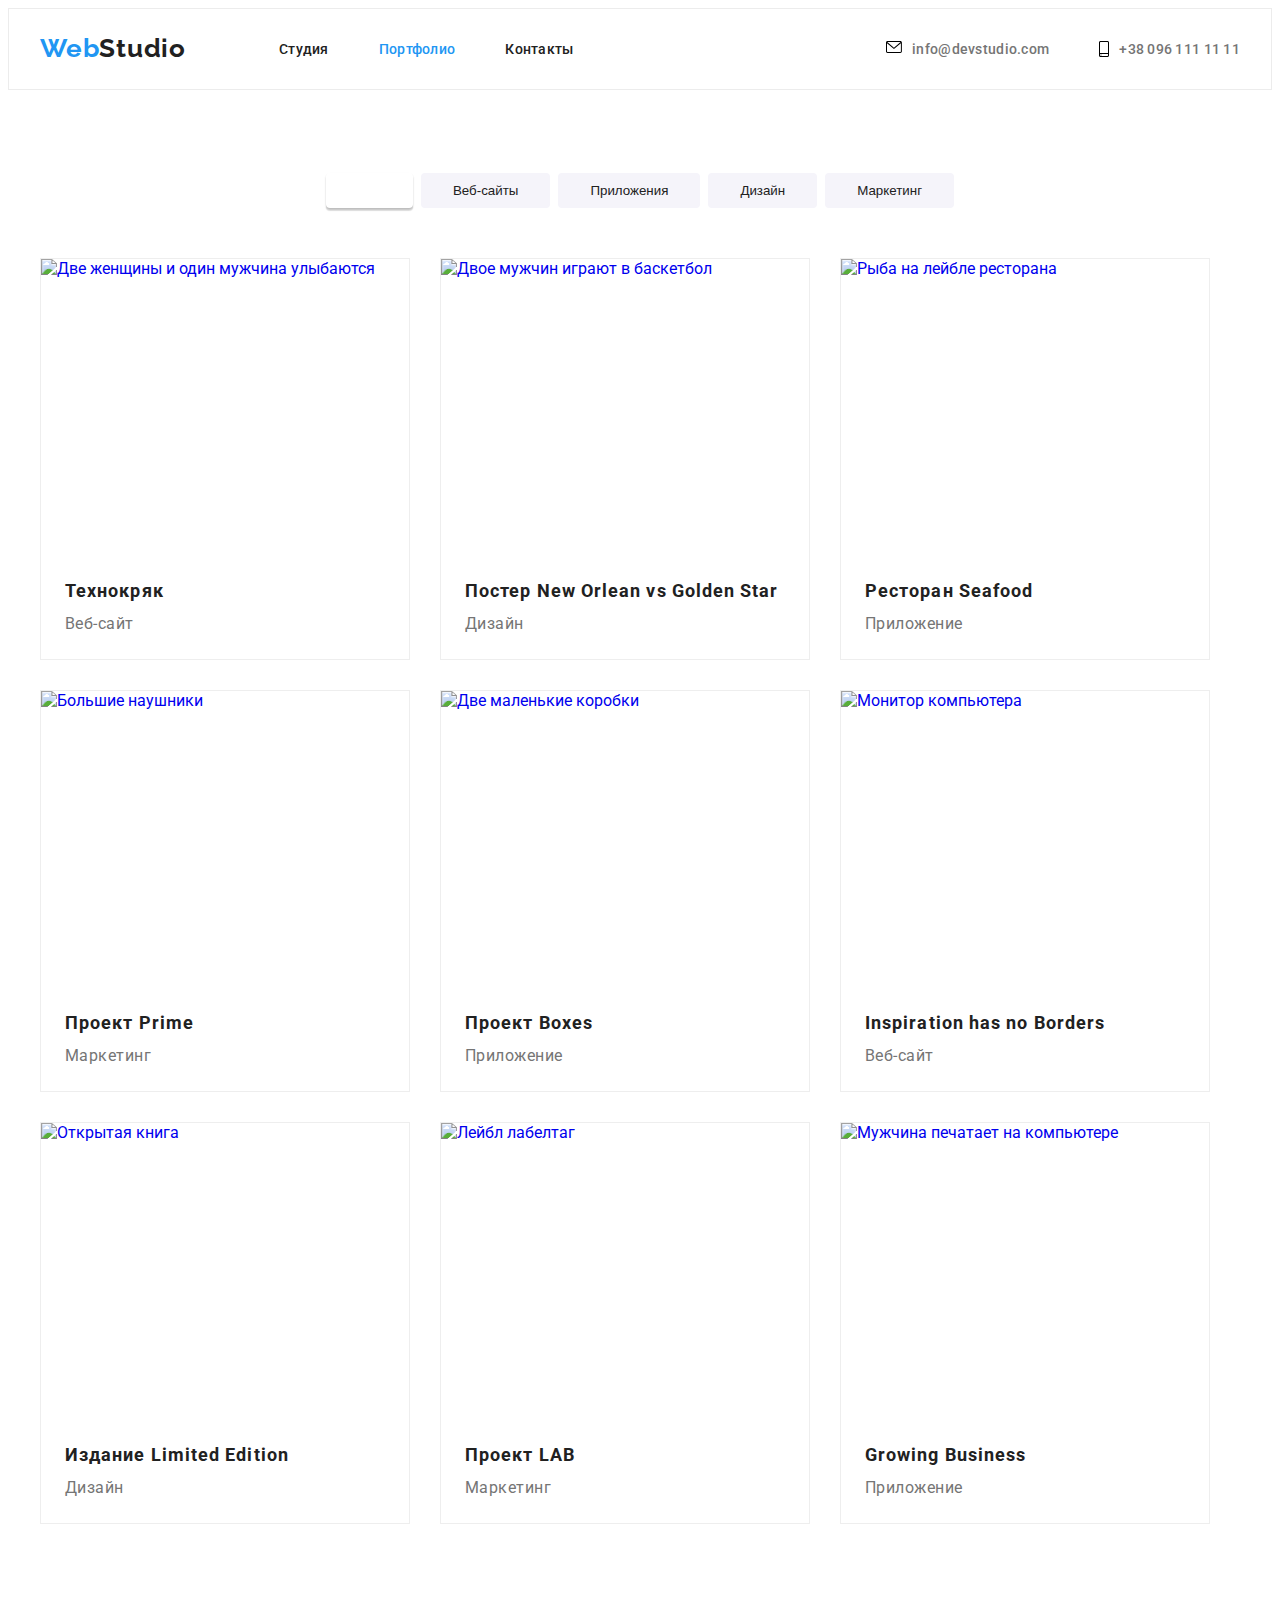
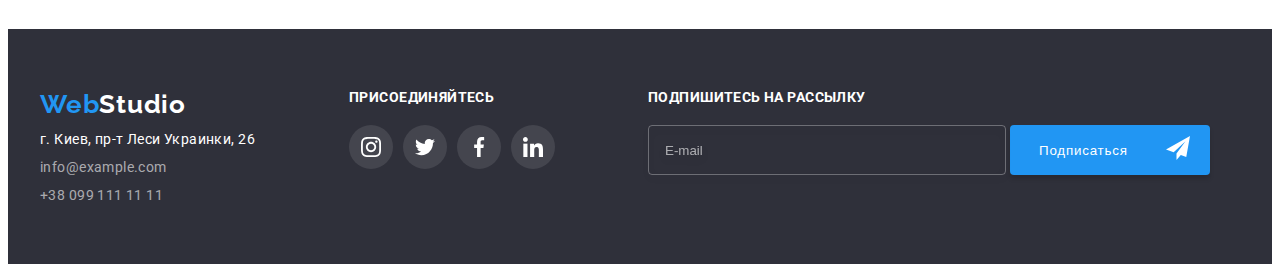
==== commit dfa018cd: "Refactoring css, html" ====
--- a/portfolio.html
+++ b/portfolio.html
@@ -344,31 +344,31 @@
   </svg>
 
   <header class="header">
-    <div class="container">
+    <div class="header__container">
       <nav class="navigation">
         <a class="logotype link" href="./index.html" lang="en">
-          <span class="logotype-part">Web</span>Studio</a>
-        <ul class="navigation-list list">
-          <li class="navigation-list-item">
-            <a class="navigation-list-link link" href="./index.html">Студия</a>
-          </li>
-          <li class="navigation-list-item">
-            <a class="navigation-list-link link current" href="#">Портфолио</a>
-          </li>
-          <li class="navigation-list-item">
-            <a class="navigation-list-link link" href="#">Контакты</a>
+          <span class="logotype__part">Web</span>Studio</a>
+        <ul class="navigation__list list">
+          <li class="navigation__item">
+            <a class="navigation__link link" href="./index.html">Студия</a>
+          </li>
+          <li class="navigation__item">
+            <a class="navigation__link link current" href="#">Портфолио</a>
+          </li>
+          <li class="navigation__item">
+            <a class="navigation__link link" href="#">Контакты</a>
           </li>
         </ul>
       </nav>
-      <ul class="header-contacts-list list">
-        <li class="header-contacts">
-          <a class="header-contacts-link link" href="mailto:info@devstudio.com"><svg class="icon-envelope">
+      <ul class="contacts list">
+        <li class="contacts__item">
+          <a class="contacts__link link" href="mailto:info@devstudio.com"><svg class="contacts__icon-envelope">
               <use xlink:href="#icon-envelope">
               </use>
             </svg>info@devstudio.com</a>
         </li>
-        <li class="header-contacts">
-          <a class="header-contacts-link link" href="tel:+380961111111"><svg class="icon-smartphone">
+        <li class="contacts__item">
+          <a class="contacts__link link" href="tel:+380961111111"><svg class="contacts__icon-smartphone">
               <use xlink:href="#icon-smartphone">
               </use>
             </svg>+38 096 111 11 11</a>
@@ -381,8 +381,8 @@
     <section class="our-portfolio">
       <div class="container">
         <ul class="our-navigation-list list">
-          <li class="our-portfolio-navigation-item">
-            <button class="button-primary" type="button">Все</button>
+          <li class="our-portfolio-navigation">
+            <button class="button-secondary button-secondary--active" type="button">Все</button>
           </li>
           <li class="our-portfolio-navigation">
             <button class="button-secondary" type="button">Веб-сайты</button>
@@ -554,52 +554,52 @@
     <div class="container">
       <div>
         <a class="logotype link" href="./index.html" lang="en">
-          <span class="logotype-part">Web</span>Studio</a>
+          <span class="logotype__part">Web</span>Studio</a>
         <address class="address">
-          <ul class="footer-navigation-list list">
-            <li class="footer-navigation-list-item">
-              <a class="footer-navigation-link link" href="https://goo.gl/maps/6is4ioUTec87gt4i7" target="_blank">г.
+          <ul class="address__list list">
+            <li class="address__item">
+              <a class="address__link link" href="https://goo.gl/maps/6is4ioUTec87gt4i7" target="_blank">г.
                 Киев, пр-т Леси Украинки, 26</a>
             </li>
-            <li class="footer-navigation-list-item">
-              <a class="footer-navigation-link link" href="mailto:info@example.com">info@example.com</a>
+            <li class="address__item">
+              <a class="address__link link" href="mailto:info@example.com">info@example.com</a>
             </li>
-            <li class="footer-navigation-list-item">
-              <a class="footer-navigation-link link" href="tel:+380991111111">+38 099 111 11 11</a>
+            <li class="address__item">
+              <a class="address__link link" href="tel:+380991111111">+38 099 111 11 11</a>
             </li>
           </ul>
         </address>
       </div>
       <div class="join">
-        <h3 class="join-title">присоединяйтесь</h3>
-        <ul class="footer-social-list list">
-          <li class="footer-social-list-item">
-            <a href="#" class="footer-social-link">
-              <svg class="icon">
+        <h3 class="join__title">присоединяйтесь</h3>
+        <ul class="social__list list">
+          <li class="social__item">
+            <a href="#" class="social__links">
+              <svg class="social__icon">
                 <use xlink:href="#icon-instagram">
                 </use>
               </svg>
             </a>
           </li>
-          <li class="footer-social-list-item">
-            <a href="#" class="footer-social-link">
-              <svg class="icon">
+          <li class="social__item">
+            <a href="#" class="social__links">
+              <svg class="social__icon">
                 <use xlink:href="#icon-twitter">
                 </use>
               </svg>
             </a>
           </li>
-          <li class="footer-social-list-item">
-            <a href="#" class="footer-social-link">
-              <svg class="icon">
+          <li class="social__item">
+            <a href="#" class="social__links">
+              <svg class="social__icon">
                 <use xlink:href="#icon-facebook">
                 </use>
               </svg>
             </a>
           </li>
-          <li class="footer-social-list-item">
-            <a href="#" class="footer-social-link">
-              <svg class="icon">
+          <li class="social__item">
+            <a href="#" class="social__links">
+              <svg class="social__icon">
                 <use xlink:href="#icon-linkedin">
                 </use>
               </svg>
@@ -608,11 +608,11 @@
         </ul>
       </div>
       <form class="footer-form">
-        <div class="subscribe-container">
-          <p class="subscribe">Подпишитесь на рассылку</p>
-          <input class="subscribe-input" type="email" name="email" placeholder="E-mail">
-          <button class="subscribe-btn" type="submit">Подписаться</button>
-          <svg class="subscribe-icon">
+        <div class="subscribe">
+          <p class="subscribe__text">Подпишитесь на рассылку</p>
+          <input class="subscribe__input" type="email" name="email" placeholder="E-mail">
+          <button class="subscribe__button" type="submit">Подписаться</button>
+          <svg class="subscribe__icon">
             <use xlink:href="#icon-telegram">
             </use>
           </svg>
--- a/css/main.min.css
+++ b/css/main.min.css
@@ -1,2 +1,2 @@
-:root{--primary-text-color: #757575;--title-text-color: #212121;--accent-color: #2196f3;--primary-bg-color: #ffffff;--primary-btn-text-color: #ffffff}body{font-family:'Roboto', sans-serif}h1,h2,h3,h4,h5,h6,p{margin:0}ul,ol{margin:0;padding:0}img{display:block}button:focus{outline:none}textarea{resize:none}.list{list-style:none}.link{text-decoration:none}.address{font-style:normal}.container{width:1200px;padding-left:15px;padding-right:15px;margin:0 auto}.container{width:1200px;padding-left:15px;padding-right:15px;margin:0 auto}.section-title{font-weight:bold;font-size:36px;line-height:1.167;text-align:center;letter-spacing:0.03em;color:var(--title-text-color)}.our-portfolio-works{font-weight:bold;font-size:18px;line-height:2;letter-spacing:0.06em;color:var(--title-text-color)}.our-portfolio-choise{font-weight:normal;font-size:16px;line-height:1.875;letter-spacing:0.03em;color:var(--primary-text-color)}.header .logotype{margin-right:93px}.logotype{font-family:Raleway;font-weight:bold;font-size:26px;line-height:1.192;letter-spacing:0.03em;color:var(--title-text-color)}.logotype-part{font-family:Raleway;font-weight:bold;font-size:26px;line-height:1.193;letter-spacing:0.03em;color:var(--accent-color)}.icon-envelope{width:16px;height:12px;color:#757575}.icon-smartphone{width:10px;height:16px;color:#757575}.header{padding-top:24px;padding-bottom:25px;border:1px solid #ececec}.header .container{display:flex;align-items:center}.navigation{display:flex;align-items:center}.navigation-list{display:flex;align-items:center}.navigation-list:not(:last-child){margin-right:50px}.header-contacts{display:flex;justify-content:center}.header-contacts-list{display:flex;align-items:center;margin-left:auto}.header-contacts:first-of-type{margin-right:50px}.logotype{margin-right:93px}.navigation-list-item{display:flex;position:relative}.navigation-list-item:not(:last-child){margin-right:50px}.navigation-list-link{position:absolute;display:contents;font-weight:500;font-size:14px;line-height:1.143;letter-spacing:0.02em;color:var(--title-text-color);transition:color 250ms cubic-bezier(0.4, 0, 0.2, 1)}.navigation-list-link.current::after,.navigation-list-link:hover::after,.navigation-list-link:focus::after{position:absolute;left:0;bottom:-32px;width:100%;display:block;flex-shrink:0;height:4px;background-color:#2196f3;border-radius:2px;content:''}.navigation-list-link:hover,.navigation-list-link:focus{color:var(--accent-color)}.navigation-list-link.current{color:var(--accent-color)}.header-contacts-link{display:flex;font-weight:500;font-size:14px;line-height:1.143;letter-spacing:0.02em;color:var(--primary-text-color);transition:color 250ms cubic-bezier(0.4, 0, 0.2, 1)}.icon-envelope{transition:fill 250ms cubic-bezier(0.4, 0, 0.2, 1)}.icon-smartphone{transition:fill 250ms cubic-bezier(0.4, 0, 0.2, 1)}.header-contacts-link:hover .icon-envelope,.header-contacts-link:focus .icon-envelope{fill:var(--accent-color)}.header-contacts-link:hover .icon-smartphone,.header-contacts-link:focus .icon-smartphone{fill:var(--accent-color)}.header-contacts-link:hover,.header-contacts-link:focus{color:var(--accent-color)}.icon-envelope{margin-right:10px}.icon-smartphone{margin-right:10px}.hero{display:flex;height:600px;background-image:linear-gradient(rgba(47,48,58,0.38), rgba(47,48,58,0.38)),url("../images/hero/Img.jpg");background-repeat:no-repeat;background-size:cover;filter:drop-shadow(0px 4px 4px rgba(0,0,0,0.25))}.hero .container{display:flex;flex-direction:column;padding:200px 0}.main-h1{width:696px;height:120px;font-style:normal;font-weight:900;font-size:44px;line-height:1.364;text-align:center;letter-spacing:0.06em;text-transform:uppercase;margin:0 auto;color:#ffffff}.button-primary{width:200px;height:50px;color:var(--primary-btn-text-color);background-color:var(--accent-color);box-shadow:0px 4px 4px rgba(0,0,0,0.15);border-radius:4px;padding:10px 32px;border:none;letter-spacing:0.06em;color:#ffffff;transition:backround-color 250ms cubic-bezier(0.4, 0, 0.2, 1);cursor:pointer}.button-primary :focus,.button-primary:hover{background-color:#188ce8}.hero .container .button-primary{margin:30px auto 0 auto;justify-content:center}.about-us{padding:94px 0}.about-us-theme{display:flex;justify-content:space-between;gap:30px;width:1170px;height:251px}.box{display:flex;justify-content:space-between;width:270px;height:120px;background:#f5f4fa;border-radius:4px;padding:25px 100px 25px 100px}.about-us-icons{width:70px;height:70px}.our-portfolio-list-link:hover .about-programmer,.our-portfolio-list-link:focus .about-programmer{transform:translateY(-294px)}.about-us-h3{font-weight:bold;font-size:14px;line-height:1.143;letter-spacing:0.03em;text-transform:uppercase;color:var(--title-text-color);margin-top:30px}.about-us-description{font-weight:normal;font-size:14px;line-height:1.714;letter-spacing:0.03em;color:var(--primary-text-color);margin-top:10px}.what-we-do-list{display:flex;justify-content:space-between;margin-top:50px}.what-we-do{padding-bottom:94px}.what-we-do-desc-container{display:flex;justify-content:space-between;width:370px;height:70px;background:rgba(47,48,58,0.8);position:absolute;bottom:0}.what-we-do-list-img{position:relative}.what-we-do-description{font-weight:bold;width:205px;height:16px;font-size:14px;line-height:1.143;text-align:center;letter-spacing:0.03em;text-transform:uppercase;color:#ffffff;margin:27px auto}.our-team{background:#f5f4fa}.our-team-social-list{display:flex;justify-content:space-between;gap:10px;margin:16px 32px auto 32px}.our-team-social-links-list{display:flex;justify-content:center;align-items:center}.our-team-icons{width:20px;height:20px;fill:#afb1b8}.our-team-social-links{display:flex;justify-content:center;align-items:center;background-color:#ffffff;width:44px;height:44px;border-radius:50%;transition:background-color 250ms cubic-bezier(0.4, 0, 0.2, 1)}.our-team-social-links:hover .our-team-icons,.our-team-social-links:focus .our-team-icons{fill:#ffffff}.our-team-social-links:hover,.our-team-social-links:focus{background-color:var(--accent-color)}.our-team{padding:94px 0}.our-team-list{display:flex;justify-content:space-between;margin-top:50px}.our-team-list-card{display:flex;flex-direction:column;width:270px;height:428px;background:#ffffff;box-shadow:0px 1px 3px rgba(0,0,0,0.12),0px 1px 1px rgba(0,0,0,0.14),0px 2px 1px rgba(0,0,0,0.2);border-radius:0px 0px 4px 4px}.our-team-list-card>img{width:100%;height:260px}.our-team-peoples-names{font-weight:500;font-size:16px;line-height:1.188;letter-spacing:0.03em;color:var(--title-text-color);margin:30px auto 10px auto}.our-team-peoples-profession{font-weight:normal;font-size:16px;line-height:1.188;letter-spacing:0.03em;color:var(--primary-text-color);margin:0 auto 0 auto}.customers{padding:94px 0}.customers-list{display:flex;justify-content:space-between;margin-top:50px}.customers-links{display:flex;justify-content:center;align-items:center;box-sizing:border-box;width:170px;height:90px}.customers-list-item{display:flex;justify-content:center;align-items:center;border:1px solid #afb1b8;box-sizing:border-box;background-color:#ffffff;border-radius:4px;transition:border-color 250ms cubic-bezier(0.4, 0, 0.2, 1)}.customers-list-item>img{width:100%;height:90px}.customers-icons{fill:#afb1b8;transition:fill 250ms cubic-bezier(0.4, 0, 0.2, 1)}.customers-list .customers-list-item:nth-child(1) .customers-icons{width:45px;height:50px}.customers-list .customers-list-item:nth-child(2) .customers-icons{width:40px;height:52px}.customers-list .customers-list-item:nth-child(3) .customers-icons{width:41px;height:43px}.customers-list .customers-list-item:nth-child(4) .customers-icons{width:80px;height:42px}.customers-list .customers-list-item:nth-child(5) .customers-icons{width:59px;height:47px}.customers-list .customers-list-item:nth-child(6) .customers-icons{width:88px;height:45px}.customers-list-item .customers-links:hover .customers-icons,.customers-links:focus .customers-icons{fill:var(--accent-color)}.customers-list-item:hover,.customers-list-item:focus{border-color:var(--accent-color)}.button-secondary{color:var(--title-text-color);background-color:#f5f4fa;border-radius:4px;padding:10px 32px;border:none;transition:background-color 250ms cubic-bezier(0.4, 0, 0.2, 1);font-weight:500}.button-secondary{display:block}.button-secondary:hover,.button-secondary:focus{background:#2196f3;color:#ffffff;box-shadow:0px 3px 1px rgba(0,0,0,0.1),0px 1px 2px rgba(0,0,0,0.08),0px 2px 2px rgba(0,0,0,0.12)}.our-portfolio{padding:83px 0 105px 0}.our-navigation-list{display:flex;justify-content:center;gap:8px}.our-portfolio-list{margin-top:50px;display:flex;flex-wrap:wrap;gap:30px}.our-portfolio-list-item{display:block;border:1px solid #eeeeee}.our-portfolio-list-link:hover,.our-portfolio-list-link:focus{box-shadow:0px 1px 1px rgba(0,0,0,0.12),0px 4px 4px rgba(0,0,0,0.06),1px 4px 6px rgba(0,0,0,0.16)}.our-portfolio-list-link-description{padding:20px 24px;z-index:100;background-color:#ffffff;position:relative}.our-portfolio-list-link{display:block;width:100%;height:400px;background:#ffffff;box-sizing:border-box;position:relative;transition:translate 2500ms cubic-bezier(0.4, 0, 0.2, 1)}.our-portfolio-img{position:relative;overflow:hidden}.about-programmer{position:absolute;top:294px;left:0;padding:63px 24px 63px 24px;width:100%;height:294px;background:rgba(33,150,243,0.9);font-style:normal;font-weight:normal;font-size:18px;line-height:28px;letter-spacing:0.03em;color:#ffffff;transition:transform 250ms linear}.footer .logotype{color:#ffffff}.footer .container{display:flex}.footer{background:#2f303a;padding:60px 0;display:flex}.footer-navigation-list>li>a{font-weight:normal;font-size:14px;line-height:1, 5;letter-spacing:0.03em;color:rgba(255,255,255,0.6)}.footer-navigation-list>li:first-of-type>a{color:#ffffff}.footer-navigation-list-item{margin-top:9px}.join{margin-left:70px}.join-title{width:145px;height:16px;font-weight:bold;font-size:14px;line-height:1.143;letter-spacing:0.03em;text-transform:uppercase;color:#ffffff;margin-bottom:20px}.footer-social-list{display:flex;justify-content:space-between;width:206px;height:44px}.footer-social-link{display:flex;justify-content:center;align-items:center;width:44px;height:44px;border-radius:50%;background:rgba(255,255,255,0.1);transition:background-color 250ms cubic-bezier(0.4, 0, 0.2, 1)}.footer-social-list-item{display:flex;justify-content:center;align-items:center;box-sizing:border-box}.icon{width:20px;height:20px;fill:#ffffff}.footer-social-link:hover,.footer-social-link:focus{background-color:var(--accent-color)}.footer-form{width:570px;height:86px;margin-left:93px}.subscribe{width:219px;height:16px;font-weight:bold;font-size:14px;line-height:16px;letter-spacing:0.03em;text-transform:uppercase;color:#ffffff;margin-bottom:20px}.subscribe-container{position:relative}.subscribe-input{width:358px;height:50px;border:1px solid rgba(255,255,255,0.3);box-sizing:border-box;filter:drop-shadow(0px 4px 4px rgba(0,0,0,0.15));border-radius:4px;background:none;color:rgba(255,255,255,0.6);padding-left:16px;cursor:pointer}.subscribe-input::placeholder{color:rgba(255,255,255,0.6)}.subscribe-btn{width:200px;height:50px;color:var(--primary-btn-text-color);background-color:var(--accent-color);box-shadow:0px 4px 4px rgba(0,0,0,0.15);border-radius:4px;padding:10px 29px;border:none;letter-spacing:0.06em;color:#ffffff;transition:backround-color 250ms cubic-bezier(0.4, 0, 0.2, 1);text-align:justify;cursor:pointer}.subscribe-icon{position:absolute;width:24px;height:24px;top:55%;right:28px}.modal-text{width:448px;height:23px;font-weight:bold;font-size:20px;line-height:23px;text-align:center;letter-spacing:0.03em;color:#212121;margin-bottom:12px}.form{position:absolute;width:528px;height:581px;background:#ffffff;box-shadow:0px 1px 3px rgba(0,0,0,0.12),0px 1px 1px rgba(0,0,0,0.14),0px 2px 1px rgba(0,0,0,0.2);border-radius:4px;padding:40px}.form-field{position:relative;display:flex;flex-direction:column;margin-bottom:10px}.comment{padding:12px;width:448px;height:120px;border:1px solid rgba(33,33,33,0.2);border-radius:4px;font-size:14px;line-height:1.143;letter-spacing:0.01em;outline:none;transition:border 250ms cubic-bezier(0.4, 0, 0.2, 1);cursor:pointer}.comment:focus{border:1px solid #2196f3}.modal-icon{position:absolute;top:50%;left:15px;width:18px;height:18px;transition:fill 250ms cubic-bezier(0.4, 0, 0.2, 1)}.form-input{width:448px;height:40px;border:1px solid rgba(33,33,33,0.2);border-radius:4px;padding-left:42px;outline:none;transition:border 250ms cubic-bezier(0.4, 0, 0.2, 1);cursor:pointer}.form-input:focus ~ .modal-icon{fill:#2196f3}.form-input:focus{border:1px solid #2196f3}.form-label{height:14px;font-size:12px;line-height:1.167;letter-spacing:0.01em;color:#757575;margin-bottom:4px}.modal-icon-check{width:16px;height:15px}.comment-container{width:100%;height:24px;text-align:center;margin:20px 0 30px}.modal .button-primary{position:absolute;bottom:40px;left:calc(50% - 100px)}.backdrop{position:fixed;top:0;left:0;width:100%;height:100%;background:rgba(0,0,0,0.2)}.modal{position:absolute;left:50%;top:50%;transform:translate(-50%, -50%);width:528px;height:581px;background-color:#ffffff;box-shadow:0px 1px 3px rgba(0,0,0,0.12),0px 1px 1px rgba(0,0,0,0.14),0px 2px 1px rgba(0,0,0,0.2);border-radius:4px}.modal-close-btn{position:absolute;top:8px;right:8px;width:30px;height:30px;background:transparent;border:1px solid rgba(0,0,0,0.1);border-radius:50%;cursor:pointer;padding:0}.modal-close-btn:focus{fill:var(--accent-color)}.icon-close-black-18dp-2-1{width:18px;height:18px;transition:fill 250ms cubic-bezier(0.4, 0, 0.2, 1);display:flex;margin:auto}.icon-close-black-18dp-2-1:hover{fill:var(--accent-color)}.is-hidden{opacity:0;visibility:hidden;pointer-events:none}#contract{display:none}#contract:not(:checked)+.terms svg:nth-of-type(2){display:none}#contract:checked+.terms svg:nth-of-type(1){display:none}.terms{display:flex;justify-content:center;align-items:center;white-space:nowrap;width:100%;font-size:14px;line-height:1.714;letter-spacing:0.03em;color:#757575;cursor:pointer}.terms>svg{margin-right:7px}.terms a{color:var(--accent-color)}
+:root{--primary-text-color: #757575;--title-text-color: #212121;--accent-color: #2196f3;--primary-bg-color: #ffffff;--primary-btn-text-color: #ffffff}body{font-family:'Roboto', sans-serif}h1,h2,h3,h4,h5,h6,p{margin:0}ul,ol{margin:0;padding:0}img{display:block}button{cursor:pointer}button:focus{outline:none}textarea{resize:none}.list{list-style:none}.link{text-decoration:none}.address{font-style:normal}.container{width:1200px;padding-left:15px;padding-right:15px;margin:0 auto}.section-title{font-weight:bold;font-size:36px;line-height:1.167;text-align:center;letter-spacing:0.03em;color:var(--title-text-color)}.our-portfolio-works{font-weight:bold;font-size:18px;line-height:2;letter-spacing:0.06em;color:var(--title-text-color)}.our-portfolio-choise{font-weight:normal;font-size:16px;line-height:1.875;letter-spacing:0.03em;color:var(--primary-text-color)}.header{padding-top:24px;padding-bottom:25px;border:1px solid #ececec}.header__container{display:flex;align-items:center;width:1200px;padding-left:15px;padding-right:15px;margin:0 auto}.navigation{display:flex;align-items:center}.navigation__list{display:flex;align-items:center}.navigation__list:not(:last-child){margin-right:50px}.navigation__item{display:flex;position:relative}.navigation__item:not(:last-child){margin-right:50px}.navigation__link{position:absolute;display:contents;font-weight:500;font-size:14px;line-height:1.143;letter-spacing:0.02em;color:var(--title-text-color);transition:color 250ms cubic-bezier(0.4, 0, 0.2, 1)}.navigation__link:hover,.navigation__link:focus{color:var(--accent-color)}.navigation__link.current{color:var(--accent-color)}.navigation__link:hover::after,.navigation__link:focus::after,.navigation__link.current::after{position:absolute;left:0;bottom:-32px;width:100%;display:block;flex-shrink:0;height:4px;background-color:var(----accent-color);border-radius:2px;content:''}.contacts{display:flex;align-items:center;margin-left:auto}.contacts__item{display:flex;justify-content:center}.contacts__item:first-of-type{margin-right:50px}.contacts__link{display:flex;font-weight:500;font-size:14px;line-height:1.143;letter-spacing:0.02em;color:var(--primary-text-color);transition:color 250ms cubic-bezier(0.4, 0, 0.2, 1)}.contacts__link:hover,.contacts__link:focus{color:var(--accent-color)}.contacts__link:hover .contacts__icon-envelope,.contacts__link:hover .contacts__icon-smartphone,.contacts__link:focus .contacts__icon-envelope,.contacts__link:focus .contacts__icon-smartphone{fill:var(--accent-color)}.contacts__icon-envelope{width:16px;height:12px;color:var(--primary-text-color);margin-right:10px;transition:fill 250ms cubic-bezier(0.4, 0, 0.2, 1)}.contacts__icon-smartphone{width:10px;height:16px;color:var(--primary-text-color);margin-right:10px;transition:fill 250ms cubic-bezier(0.4, 0, 0.2, 1)}.hero{display:flex;height:600px;background-image:linear-gradient(rgba(47,48,58,0.38), rgba(47,48,58,0.38)),url("../images/hero/Img.jpg");background-repeat:no-repeat;background-size:cover;filter:drop-shadow(0px 4px 4px rgba(0,0,0,0.25))}.hero .container{display:flex;flex-direction:column;padding:200px 0}.hero__title{width:696px;height:120px;font-style:normal;font-weight:900;font-size:44px;line-height:1.364;text-align:center;letter-spacing:0.06em;text-transform:uppercase;margin:0 auto;color:var(--primary-btn-text-color)}.hero__button{display:block;margin:30px auto 0 auto;justify-content:center;width:200px;height:50px;color:var(--primary-btn-text-color);background-color:var(--accent-color);box-shadow:0px 4px 4px rgba(0,0,0,0.15);border-radius:4px;padding:10px 32px;border:none;letter-spacing:0.06em;color:var(--primary-btn-text-color);transition:backround-color 250ms cubic-bezier(0.4, 0, 0.2, 1);cursor:pointer}.hero__button :focus,.hero__button:hover{background-color:#188ce8}.about-us{padding:94px 0}.description{display:flex;justify-content:space-between;gap:30px;width:1170px;height:251px}.description .description__title{font-weight:bold;font-size:14px;line-height:1.143;letter-spacing:0.03em;text-transform:uppercase;color:var(--title-text-color);margin-top:30px}.description .description__text{font-weight:normal;font-size:14px;line-height:1.714;letter-spacing:0.03em;color:var(--primary-text-color);margin-top:10px}.box{display:flex;justify-content:space-between;width:270px;height:120px;background:#f5f4fa;border-radius:4px;padding:25px 100px 25px 100px}.box .box__icons{width:70px;height:70px}.what-we-do{padding-bottom:94px}.what-we-do__list{display:flex;justify-content:space-between;margin-top:50px}.what-we-do__item{position:relative}.development{display:flex;justify-content:space-between;width:370px;height:70px;background:rgba(47,48,58,0.8);position:absolute;bottom:0}.development__text{font-weight:bold;width:205px;height:16px;font-size:14px;line-height:1.143;text-align:center;letter-spacing:0.03em;text-transform:uppercase;color:var(--primary-btn-text-color);margin:27px auto}.our-team{background:#f5f4fa;padding:94px 0}.our-team__list{display:flex;justify-content:space-between;margin-top:50px}.our-team__item{display:flex;flex-direction:column;width:270px;height:428px;background-color:var(--primary-bg-color);box-shadow:0px 1px 3px rgba(0,0,0,0.12),0px 1px 1px rgba(0,0,0,0.14),0px 2px 1px rgba(0,0,0,0.2);border-radius:0px 0px 4px 4px}.our-team__item>img{width:100%;height:260px}.our-team__title{font-weight:500;font-size:16px;line-height:1.188;letter-spacing:0.03em;color:var(--title-text-color);margin:30px auto 10px auto}.our-team__text{font-weight:normal;font-size:16px;line-height:1.188;letter-spacing:0.03em;color:var(--primary-text-color);margin:0 auto 0 auto}.customers{padding:94px 0}.customers__list{display:flex;justify-content:space-between;margin-top:50px}.customers__item{display:flex;justify-content:center;align-items:center;border:1px solid #afb1b8;box-sizing:border-box;background-color:var(--primary-bg-color);border-radius:4px;transition:border-color 250ms cubic-bezier(0.4, 0, 0.2, 1)}.customers__item:nth-child(1) .customers__icons{width:45px;height:50px}.customers__item:nth-child(2) .customers__icons{width:40px;height:52px}.customers__item:nth-child(3) .customers__icons{width:41px;height:43px}.customers__item:nth-child(4) .customers__icons{width:80px;height:42px}.customers__item:nth-child(5) .customers__icons{width:59px;height:47px}.customers__item:nth-child(6) .customers__icons{width:88px;height:45px}.customers__item>img{width:100%;height:90px}.customers__item:hover,.customers__item:focus{border-color:var(--accent-color)}.customers__links{display:flex;justify-content:center;align-items:center;box-sizing:border-box;width:170px;height:90px}.customers__links:hover .customers__icons,.customers__links:focus .customers__icons{fill:var(--accent-color)}.customers__icons{fill:#afb1b8;transition:fill 250ms cubic-bezier(0.4, 0, 0.2, 1)}.button-secondary{display:block;color:var(--title-text-color);background-color:#f5f4fa;border-radius:4px;padding:10px 32px;border:none;transition:background-color 250ms cubic-bezier(0.4, 0, 0.2, 1);font-weight:500}.button-secondary.button-secondary--active,.button-secondary:focus,.button-secondary:hover{background:var(----accent-color);color:var(--primary-btn-text-color);box-shadow:0px 3px 1px rgba(0,0,0,0.1),0px 1px 2px rgba(0,0,0,0.08),0px 2px 2px rgba(0,0,0,0.12)}.our-navigation-list{display:flex;justify-content:center;gap:8px}.our-portfolio{padding:83px 0 105px 0}.our-portfolio-list{margin-top:50px;display:flex;flex-wrap:wrap;gap:30px}.our-portfolio-list-item{display:block;border:1px solid #eeeeee}.our-portfolio-list-link{display:block;width:100%;height:400px;background-color:var(--primary-bg-color);box-sizing:border-box;position:relative;transition:translate 2500ms cubic-bezier(0.4, 0, 0.2, 1)}.our-portfolio-list-link:hover,.our-portfolio-list-link:focus{box-shadow:0px 1px 1px rgba(0,0,0,0.12),0px 4px 4px rgba(0,0,0,0.06),1px 4px 6px rgba(0,0,0,0.16)}.our-portfolio-list-link:hover .about-programmer,.our-portfolio-list-link:focus .about-programmer{transform:translateY(-294px)}.our-portfolio-list-link .our-portfolio-list-link-description{padding:20px 24px;z-index:100;background-color:var(--primary-bg-color);position:relative}.our-portfolio-img{position:relative;overflow:hidden}.about-programmer{position:absolute;top:294px;left:0;padding:63px 24px 63px 24px;width:100%;height:294px;background:rgba(33,150,243,0.9);font-style:normal;font-weight:normal;font-size:18px;line-height:28px;letter-spacing:0.03em;color:var(--primary-btn-text-color);transition:transform 250ms linear}.footer{background:#2f303a;padding:60px 0;display:flex}.footer .container{display:flex}.footer .logotype{color:var(--primary-btn-text-color)}.address__list>li>a{font-weight:normal;font-size:14px;line-height:1, 5;letter-spacing:0.03em;color:rgba(255,255,255,0.6)}.address__list>li:first-of-type>a{color:var(--primary-btn-text-color)}.address__item{margin-top:9px}.join{margin-left:70px}.join__title{width:145px;height:16px;font-weight:bold;font-size:14px;line-height:1.143;letter-spacing:0.03em;text-transform:uppercase;color:var(--primary-btn-text-color);margin-bottom:20px}.footer-form{width:570px;height:86px;margin-left:93px}.subscribe{position:relative}.subscribe__text{width:219px;height:16px;font-weight:bold;font-size:14px;line-height:16px;letter-spacing:0.03em;text-transform:uppercase;color:var(--primary-btn-text-color);margin-bottom:20px}.subscribe__input{width:358px;height:50px;border:1px solid rgba(255,255,255,0.3);box-sizing:border-box;filter:drop-shadow(0px 4px 4px rgba(0,0,0,0.15));border-radius:4px;background:none;color:rgba(255,255,255,0.6);padding-left:16px;cursor:pointer}.subscribe__input::placeholder{color:rgba(255,255,255,0.6)}.subscribe__button{width:200px;height:50px;color:var(--primary-btn-text-color);background-color:var(--accent-color);box-shadow:0px 4px 4px rgba(0,0,0,0.15);border-radius:4px;padding:10px 29px;border:none;letter-spacing:0.06em;color:var(--primary-btn-text-color);transition:backround-color 250ms cubic-bezier(0.4, 0, 0.2, 1);text-align:justify;cursor:pointer}.subscribe__icon{position:absolute;width:24px;height:24px;top:55%;right:28px}.modal__text{width:448px;height:23px;font-weight:bold;font-size:20px;line-height:23px;text-align:center;letter-spacing:0.03em;color:var(--title-text-color);margin-bottom:12px}.form{position:absolute;width:528px;height:581px;background-color:var(--primary-bg-color);box-shadow:0px 1px 3px rgba(0,0,0,0.12),0px 1px 1px rgba(0,0,0,0.14),0px 2px 1px rgba(0,0,0,0.2);border-radius:4px;padding:40px}.form-field{position:relative;display:flex;flex-direction:column;margin-bottom:10px}.form-field__label{height:14px;font-size:12px;line-height:1.167;letter-spacing:0.01em;color:var(--primary-text-color);margin-bottom:4px}.form-field__input{width:448px;height:40px;border:1px solid rgba(33,33,33,0.2);border-radius:4px;padding-left:42px;outline:none;transition:border 250ms cubic-bezier(0.4, 0, 0.2, 1);cursor:pointer}.form-field__input:focus{border:1px solid var(--accent-color)}.form-field__input:focus ~ .form-field__icon{fill:var(--accent-color)}.form-field__icon{position:absolute;top:50%;left:15px;width:18px;height:18px;transition:fill 250ms cubic-bezier(0.4, 0, 0.2, 1)}.comment{padding:12px;width:448px;height:120px;border:1px solid rgba(33,33,33,0.2);border-radius:4px;font-size:14px;line-height:1.143;letter-spacing:0.01em;outline:none;transition:border 250ms cubic-bezier(0.4, 0, 0.2, 1);cursor:pointer}.comment:focus{border:1px solid var(--accent-color)}.modal__icon-check{width:16px;height:15px}.comment-container{width:100%;height:24px;text-align:center;margin:20px 0 30px}.backdrop{position:fixed;top:0;left:0;width:100%;height:100%;background:rgba(0,0,0,0.2)}.backdrop.backdrop--hidden{opacity:0;visibility:hidden;pointer-events:none}.modal{position:absolute;left:50%;top:50%;transform:translate(-50%, -50%);width:528px;height:581px;background-color:var(--primary-bg-color);box-shadow:0px 1px 3px rgba(0,0,0,0.12),0px 1px 1px rgba(0,0,0,0.14),0px 2px 1px rgba(0,0,0,0.2);border-radius:4px}.modal-close-btn{position:absolute;top:8px;right:8px;width:30px;height:30px;background:transparent;border:1px solid rgba(0,0,0,0.1);border-radius:50%;cursor:pointer;padding:0}.modal-close-btn:focus{fill:var(--accent-color)}.icon-close-black-18dp-2-1{width:18px;height:18px;transition:fill 250ms cubic-bezier(0.4, 0, 0.2, 1);display:flex;margin:auto}.icon-close-black-18dp-2-1:hover{fill:var(--accent-color)}#contract{display:none}#contract:not(:checked)+.terms svg:nth-of-type(2),#contract:checked+.terms svg:nth-of-type(1){display:none}.terms{display:flex;justify-content:center;align-items:center;white-space:nowrap;width:100%;font-size:14px;line-height:1.714;letter-spacing:0.03em;color:var(--primary-text-color);cursor:pointer}.terms>svg{margin-right:7px}.terms a{color:var(--accent-color)}.logotype{margin-right:93px;font-family:Raleway;font-weight:bold;font-size:26px;line-height:1.192;letter-spacing:0.03em;color:var(--title-text-color)}.logotype__part{font-family:Raleway;font-weight:bold;font-size:26px;line-height:1.193;letter-spacing:0.03em;color:var(--accent-color)}.social__item{display:flex;justify-content:center;align-items:center;box-sizing:border-box;width:44px;height:44px}.social__links{display:flex;justify-content:center;align-items:center;background-color:var(--primary-bg-color);width:44px;height:44px;border-radius:50%;background:rgba(255,255,255,0.1);transition:background-color 250ms cubic-bezier(0.4, 0, 0.2, 1)}.social__links:hover,.social__links:focus{background-color:var(--accent-color)}.social__links:hover .social__icon,.social__links:focus .social__icon{fill:#ffffff}.social__list{display:flex;justify-content:space-between;gap:10px;width:206px;height:44px}.our-team__item .social__icon{width:20px;height:20px;fill:#afb1b8}.our-team__item .social__list{margin:16px 32px auto 32px}.join .social__icon{width:20px;height:20px;fill:#ffffff}
 /*# sourceMappingURL=main.min.css.map */